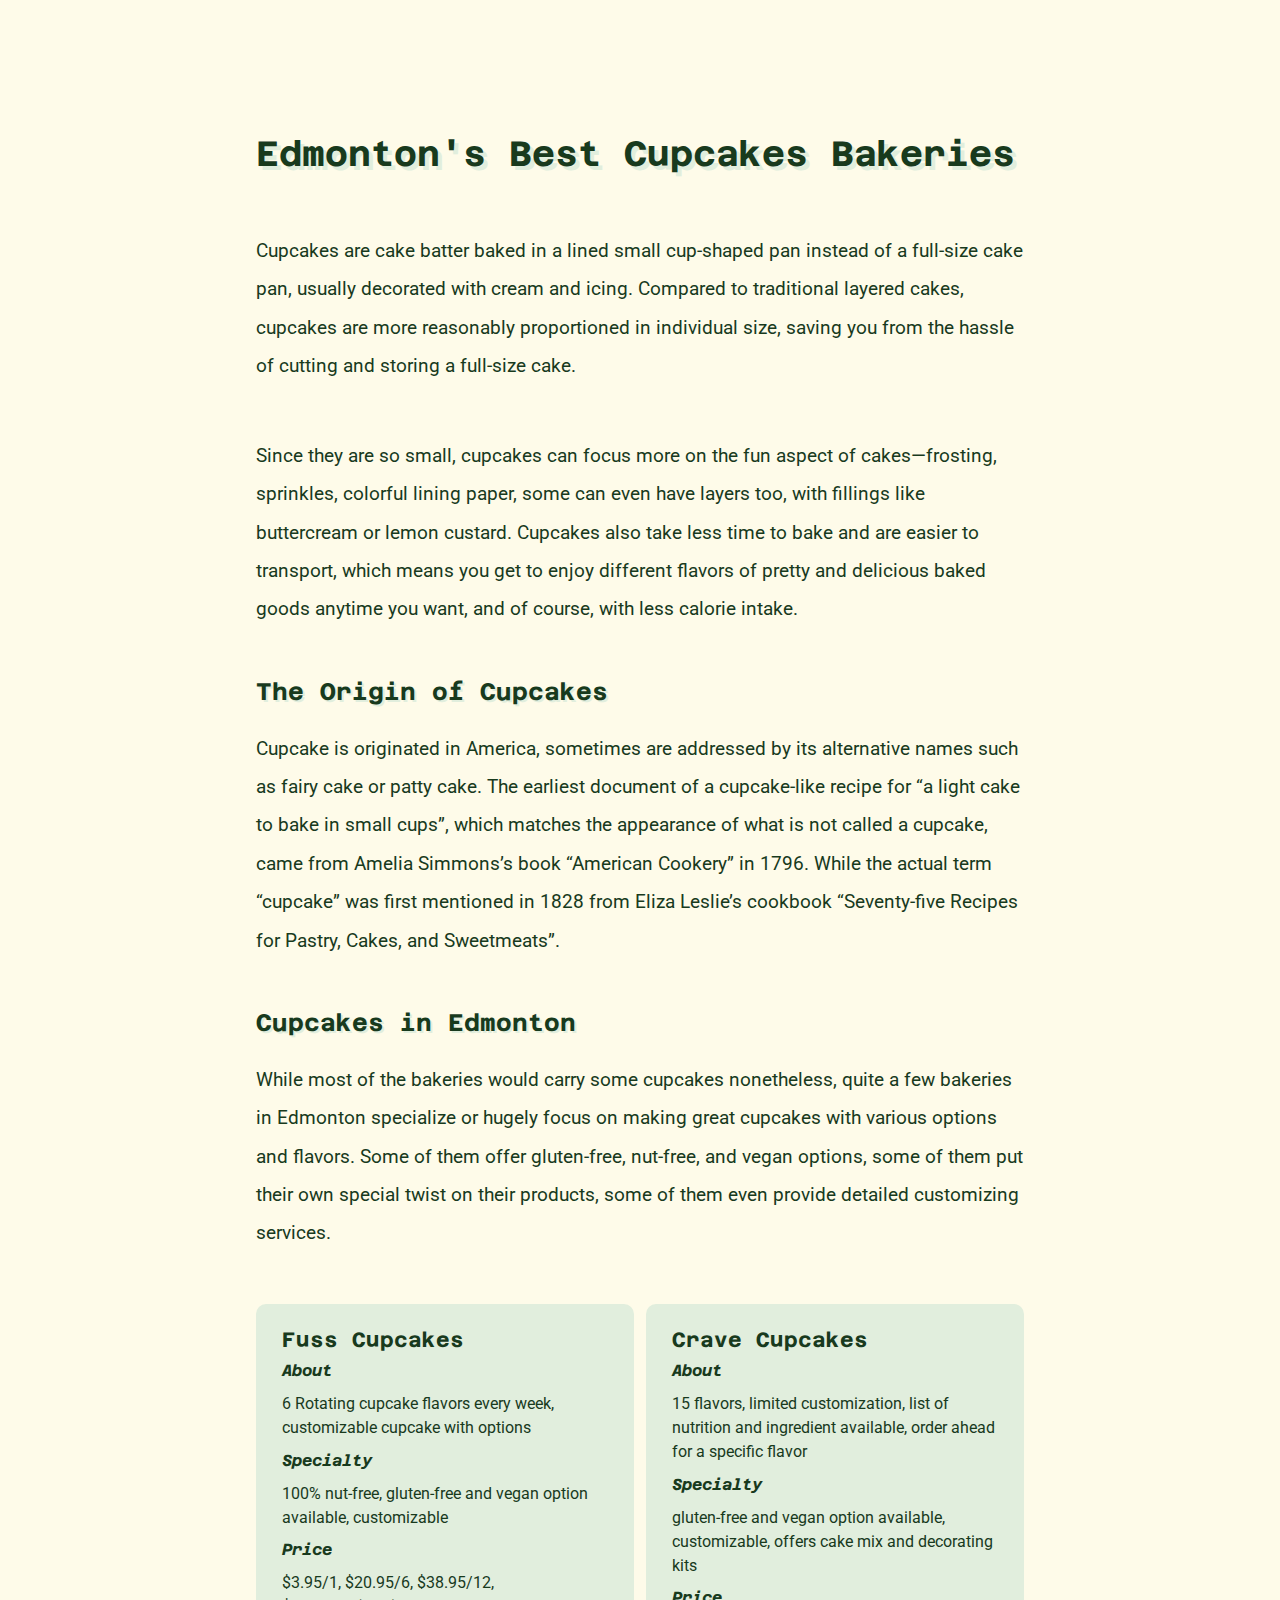
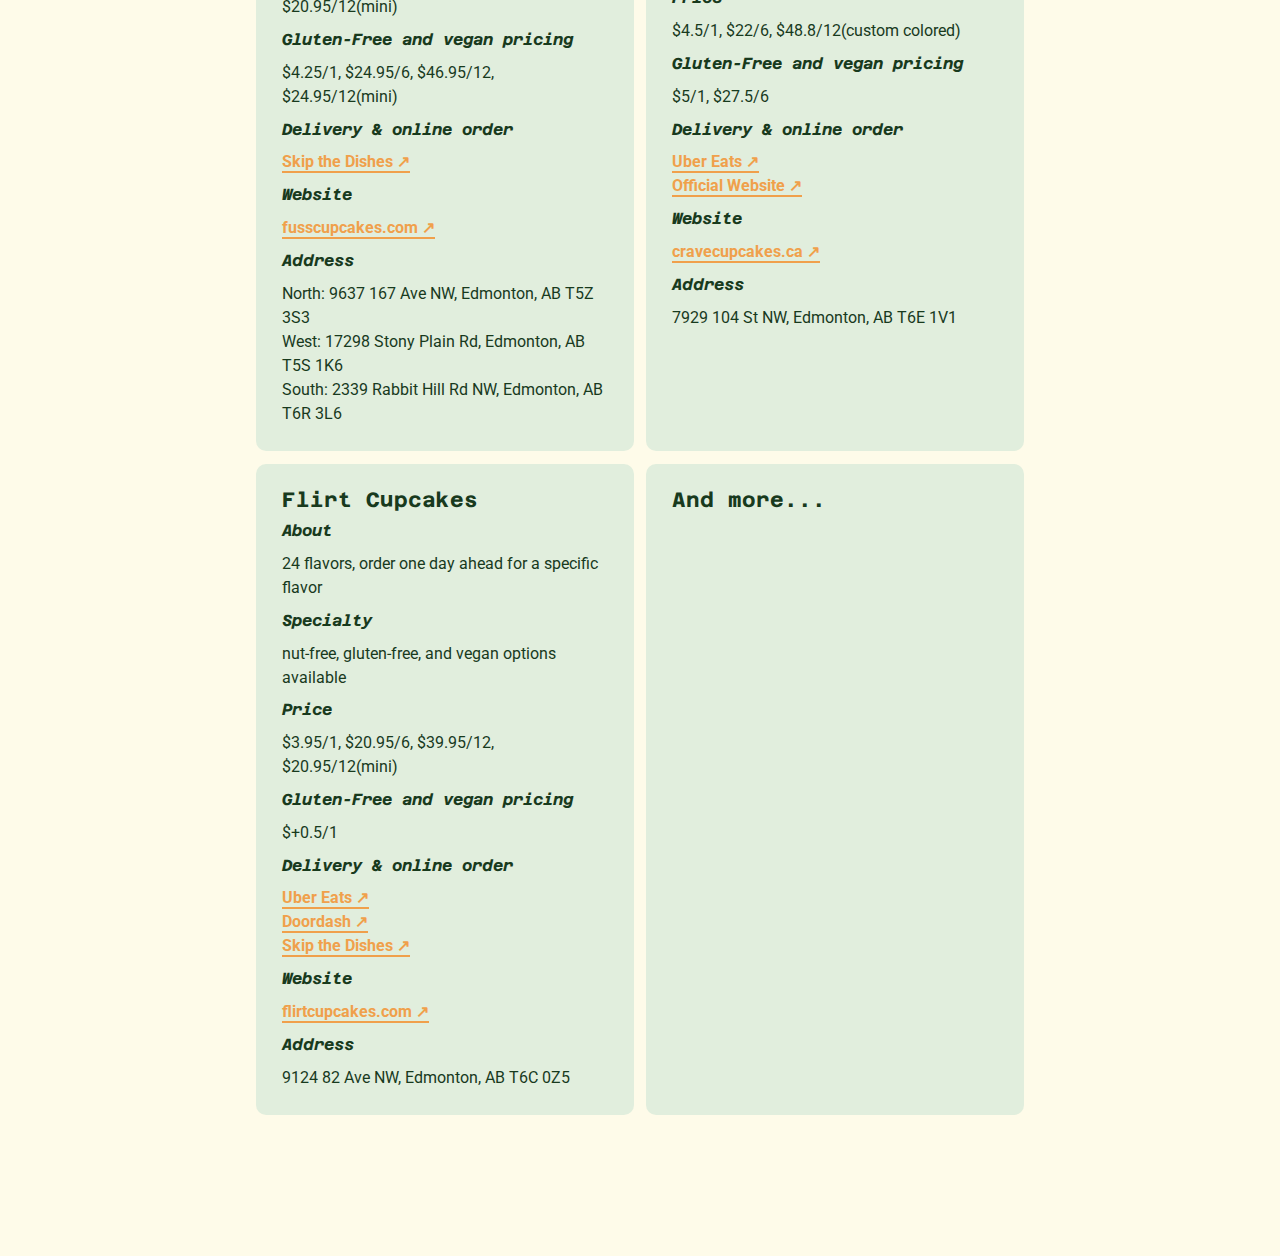
==== index.html @ 477df493 "Add files via upload" ====
<!DOCTYPE html>
<html>
<head>
	<meta charset="utf-8">
	<meta name="description" content="Browse the best cupcake bakeries in Edmonton and get information on their menu, pricing, and delivery method."/>
	<meta name=“keywords” content="cupcake, bakery, Edmonton, local, baked, menu, pricing, delivery, specialty, dessert, frosting, sprinkle, topping, gluton-free, vegan, nut, hand-made, flavor, dozen, customize" />
	<meta name="viewport" content="width=device-width, initial-scale=1">
	<link rel="preconnect" href="https://fonts.googleapis.com">
	<link rel="preconnect" href="https://fonts.gstatic.com" crossorigin>
	<link href="https://fonts.googleapis.com/css2?family=Azeret+Mono:wght@300&family=Roboto:wght@300&display=swap" rel="stylesheet">
	<link href="https://fonts.googleapis.com/css2?family=Cormorant+Garamond&display=swap" rel="stylesheet">
	<link href="css/reset.css" rel="stylesheet">
	<link href="css/style.css" rel="stylesheet">
	<title>Best cupcake bakeries of Edmonton | delicious local cupcake</title>
</head>
<body>
	<header>
		<h1>Edmonton's Best Cupcakes Bakeries</h1>
	</header>
	<section class="intro">
		<p>
			Cupcakes are cake batter baked in a lined small cup-shaped pan instead of a full-size cake pan, usually decorated with cream and icing. Compared to traditional layered cakes, cupcakes are more reasonably proportioned in individual size, saving you from the hassle of cutting and storing a full-size cake. 
		</p>
		<p>
			Since they are so small, cupcakes can focus more on the fun aspect of cakes—frosting, sprinkles, colorful lining paper, some can even have layers too, with fillings like buttercream or lemon custard. Cupcakes also take less time to bake and are easier to transport, which means you get to enjoy different flavors of pretty and delicious baked goods anytime you want, and of course, with less calorie intake.  
		</p>
	</section>
	<section class="history">
		<h2>The Origin of Cupcakes</h2>
		<p>
			Cupcake is originated in America, sometimes are addressed by its alternative names such as fairy cake or patty cake. The earliest document of a cupcake-like recipe for “a light cake to bake in small cups”, which matches the appearance of what is not called a cupcake, came from Amelia Simmons’s book “American Cookery” in 1796. While the actual term “cupcake” was first mentioned in 1828 from Eliza Leslie’s cookbook “Seventy-five Recipes for Pastry, Cakes, and Sweetmeats”.  
		</p>
	</section>
	<section class="bakery_intro">
		<h2>Cupcakes in Edmonton</h2>
		<p>
			While most of the bakeries would carry some cupcakes nonetheless, quite a few bakeries in Edmonton specialize or hugely focus on making great cupcakes with various options and flavors. Some of them offer gluten-free, nut-free, and vegan options, some of them put their own special twist on their products, some of them even provide detailed customizing services.
		</p>
	</section>
	<section class="bakery">
		<div class="bakery_info1">
			<h3>Fuss Cupcakes</h3>
			<dl>
				<dt>About</dt>
				<dd>6 Rotating cupcake flavors every week, customizable cupcake with options</dd>
	
				<dt>Specialty</dt>
				<dd>100% nut-free, gluten-free and vegan option available, customizable</dd>
	
				<dt>Price</dt>
				<dd>$3.95/1, $20.95/6, $38.95/12, $20.95/12(mini)</dd>
	
				<dt>Gluten-Free and vegan pricing</dt>
				<dd>$4.25/1, $24.95/6, $46.95/12, $24.95/12(mini)</dd>
	
				<dt>Delivery & online order</dt>
				<dd><a href="https://www.skipthedishes.com/fuss-cupcakes-stony-plain-road?utm_source=google&utm_medium=organic&utm_campaign=gpa" target="_blank">Skip the Dishes</a></dd>
	
				<dt>Website</dt>
				<dd><a href="https://www.fusscupcakes.com/home" target="_blank">fusscupcakes.com</a></dd>
	
				<dt>Address</dt>
				<dd>North: 9637 167 Ave NW, Edmonton, AB T5Z 3S3</dd>
				<dd>West: 17298 Stony Plain Rd, Edmonton, AB T5S 1K6</dd>
				<dd>South: 2339 Rabbit Hill Rd NW, Edmonton, AB T6R 3L6</dd>
			</dl>
		</div>
		<div class="bakery_info2">
			<h3>Crave Cupcakes</h3>
			<dl>
				<dt>About</dt>
				<dd>15 flavors, limited customization, list of nutrition and ingredient available, order ahead for a specific flavor</dd>
	
				<dt>Specialty</dt>
				<dd>gluten-free and vegan option available, customizable, offers cake mix and decorating kits</dd>
	
				<dt>Price</dt>
				<dd>$4.5/1, $22/6, $48.8/12(custom colored)</dd>
	
				<dt>Gluten-Free and vegan pricing</dt>
				<dd>$5/1, $27.5/6</dd>
	
				<dt>Delivery & online order</dt>
				<dd><a href="https://www.ubereats.com/ca/store/crave-cupcakes/xHBnpmvTRUqV6P61xGR9ag?utm_source=google&utm_medium=organic&utm_campaign=place-action-link" target="_blank">Uber Eats</a></dd>
				<dd><a href="https://www.cravecupcakes.ca/collections/mini-cupcakes" target="_blank">Official Website</a></dd>
	
				<dt>Website</dt>
				<dd><a href="https://www.cravecupcakes.ca/" target="_blank">cravecupcakes.ca</a></dd>
	
				<dt>Address</dt>
				<dd>7929 104 St NW, Edmonton, AB T6E 1V1</dd>
			</dl>
		</div>
		<div class="bakery_info3">
			<h3>Flirt Cupcakes</h3>
			<dl>
				<dt>About</dt>
				<dd>24 flavors, order one day ahead for a specific flavor</dd>
	
				<dt>Specialty</dt>
				<dd>nut-free, gluten-free, and vegan options available</dd>
	
				<dt>Price</dt>
				<dd>$3.95/1, $20.95/6, $39.95/12, $20.95/12(mini)</dd>
	
				<dt>Gluten-Free and vegan pricing</dt>
				<dd>$+0.5/1</dd>
	
				<dt>Delivery & online order</dt>
				<dd><a href=" https://www.ubereats.com/ca/store/flirt-cupcakes/ssIt9xyVTMSDzjSVkqcuEg?utm_source=google&utm_medium=organic&utm_campaign=place-action-link" target="_blank">Uber Eats</a></dd>
				<dd><a href="https://www.doordash.com/store/flirt-cupcakes-edmonton-304066/?utm_campaign=gpa" target="_blank">Doordash</a></dd>
				<dd><a href="https://www.skipthedishes.com/flirt-cupcakes-edmonton?utm_source=google&utm_medium=organic&utm_campaign=gpa" target="_blank">Skip the Dishes</a></dd>
	
				<dt>Website</dt>
				<dd><a href="https://www.flirtcupcakes.com/" target="_blank">flirtcupcakes.com</a></dd>
	
				<dt>Address</dt>
				<dd>9124 82 Ave NW, Edmonton, AB T6C 0Z5</dd>
			</dl>
		</div>
		<div class="bakery_info4">
			<h3>And more...</h3>
		</div>
	</section>
	
</body>
</html>
---- css/style.css ----
:root {
	--green: #e1eedd;
	--cream: #fefbe9;
	--orange: #f0a04b;
	--yellow: #f6c453;
	--black: #183a1d;
	--title-font: 'Azeret Mono', monospace;
	--content-font: 'Roboto', sans-serif;
	--extra-font: 'Cormorant Garamond', serif;
}

/*
======================================
*/

body {
	background-color: var(--cream);
	font-size: 16px;
	color: var(--black);
	width: 60vw;
	margin: 0 auto;
    padding: 10vw 0;
}	
.intro p, .history p, .bakery_intro p {
	font-size: 1.2em;
	font-family: var(--content-font);
	line-height: 2;
    margin-bottom: 4vw;
}
.bakery div dt {
    font-size: 1em;
	font-family: var(--title-font);
    font-style: italic;
	font-weight: bold;
    margin: 1vw 0;
}
.bakery div dd{
    font-size: 1em;
	font-family: var(--content-font);
	line-height: 1.5;
}
a {
    font-weight: bold;
    color: var(--orange);
    text-decoration: none;
    border-bottom: solid 2px var(--orange);
}
a::after{
    content: " ↗";
}
a:hover{
    color: var(--yellow);
    border-bottom: solid 2px var(--yellow);
}
h1 {
    font-family: var(--title-font);
	font-size: 2.2em;
	margin-bottom: 4vw;
    font-weight: bold;
	line-height:1.5;
    text-shadow: 4px 4px var(--green);
}
h2 {
	font-size: 1.5em;
	font-family: var(--title-font);
	font-weight: bold;
	margin-bottom: 2vw;
    text-shadow: 2px 2px var(--green);
}
h3{
	font-size: 1.3em;
	font-family: var(--title-font);
	font-weight: bold;
	margin-bottom: 1vw;
}

/*
======================================
*/

.bakery {
    width: 100%;
    display: flex;
	flex-wrap: wrap;
	flex-direction: row;
	justify-content: space-between;
}
.bakery div{
	flex:30%;
    border-radius: 10px;
    background-color: var(--green);
    padding: 2vw;
    margin-bottom: 1vw;
}
.bakery_info2, .bakery_info4{
    margin-left: 1vw;
}
@media screen and (max-width: 1000px) {
	.bakery {
	  flex-direction: column;
	}
    .bakery_info2, .bakery_info4{
        margin-left: 0;
    }
	body {
		width: 80vw;
	}
}
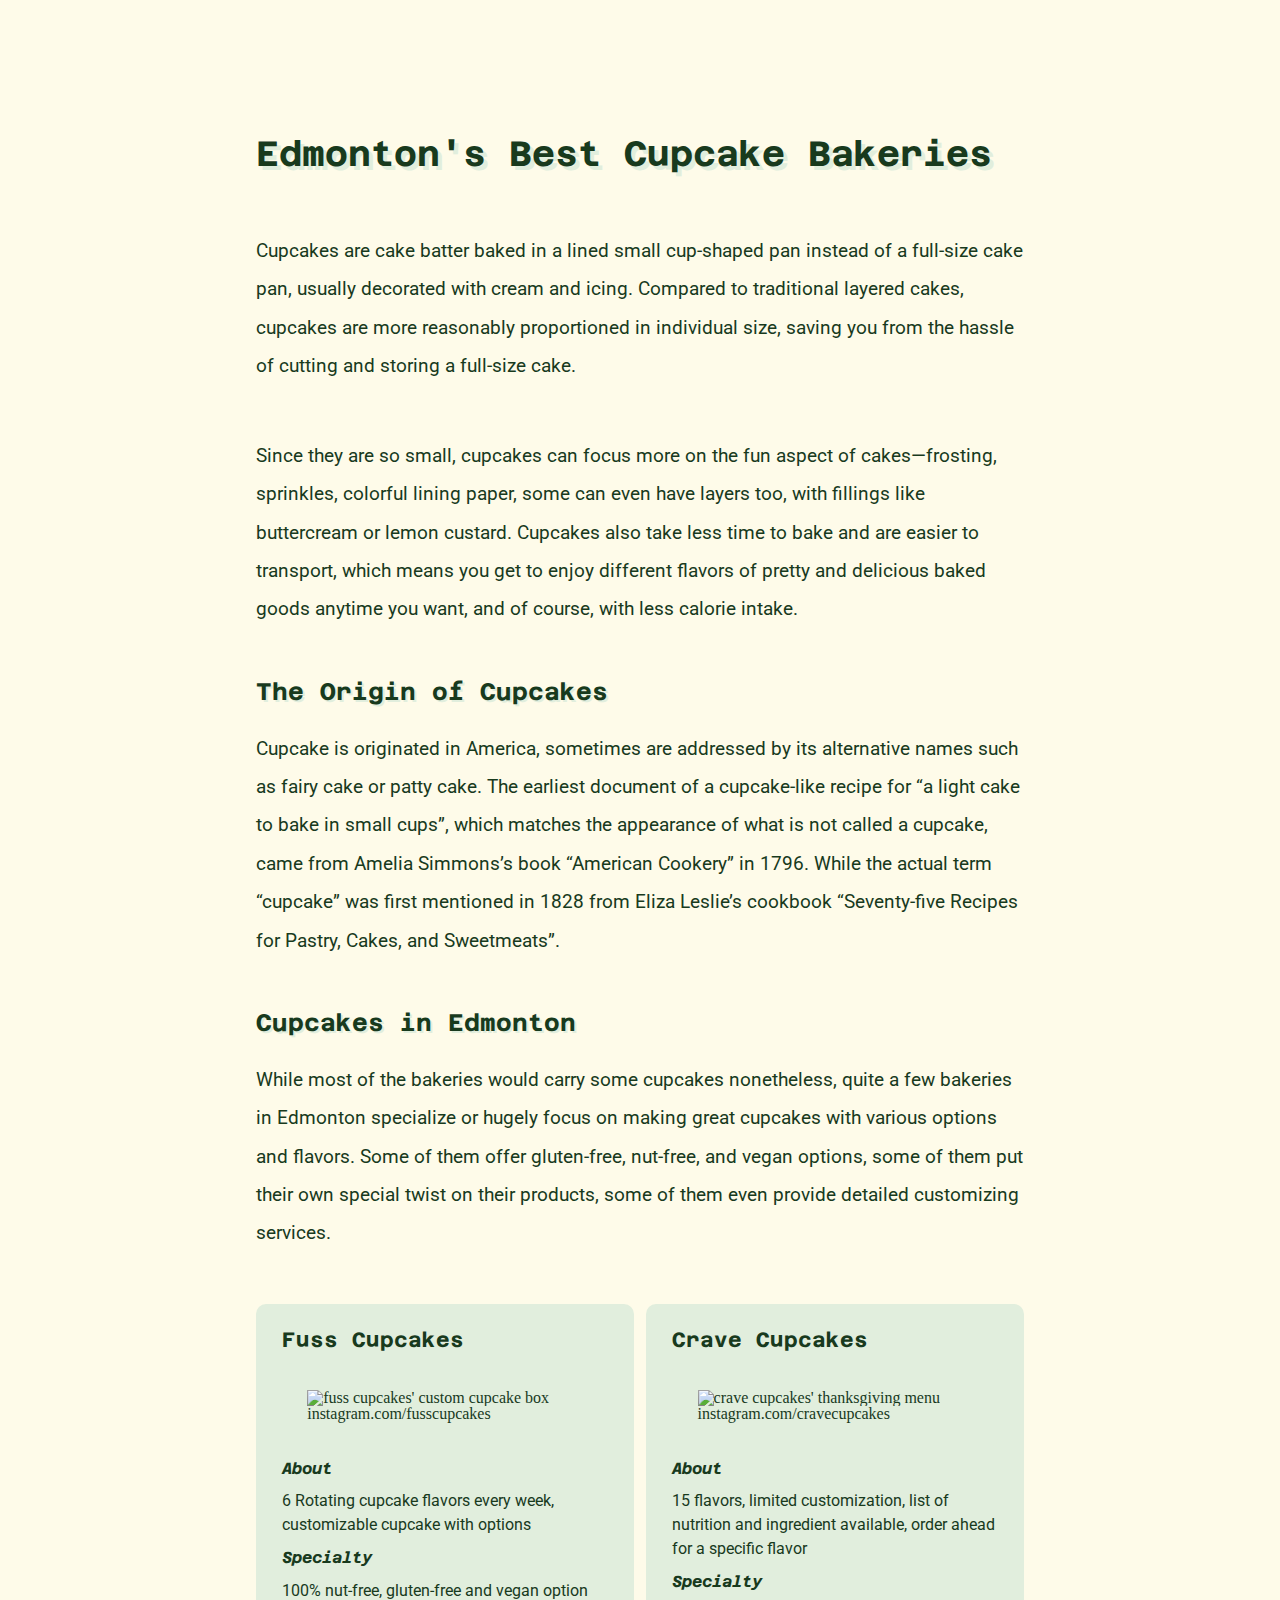
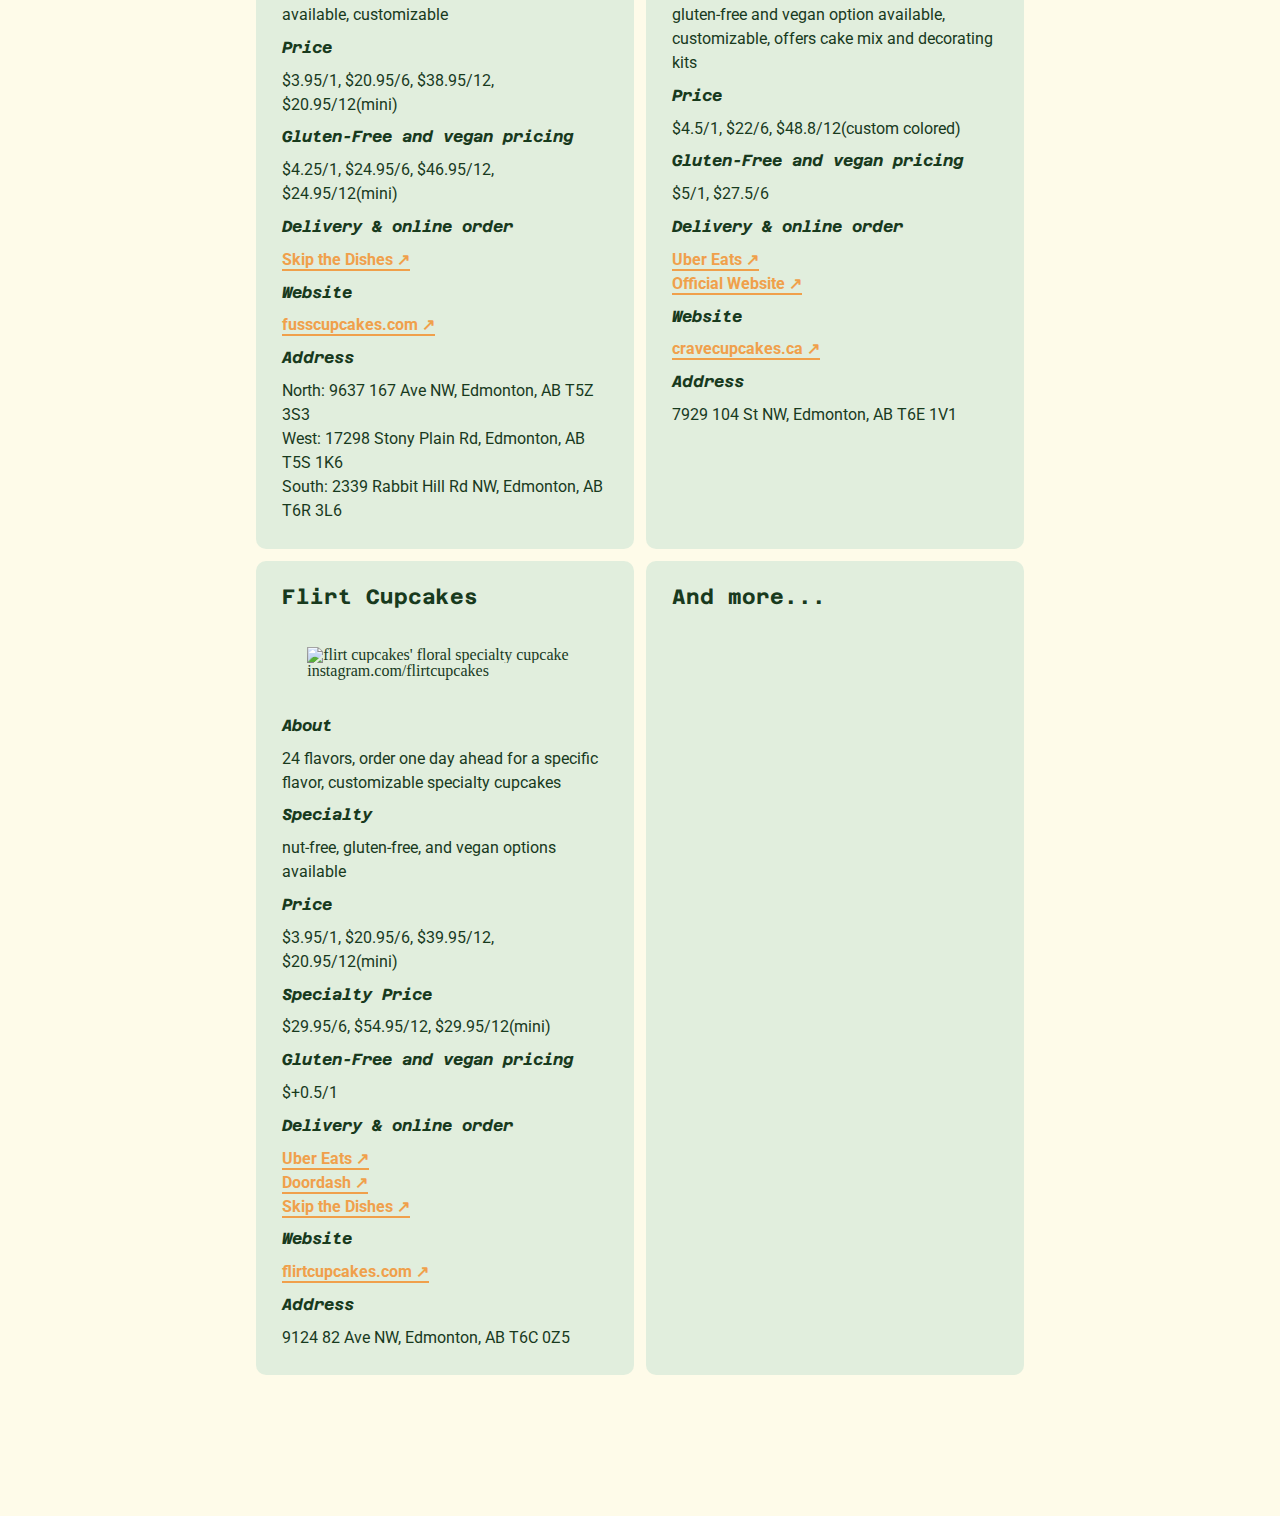
==== commit 6af7877a: "Add files via upload" ====
--- a/index.html
+++ b/index.html
@@ -3,7 +3,7 @@
 <head>
 	<meta charset="utf-8">
 	<meta name="description" content="Browse the best cupcake bakeries in Edmonton and get information on their menu, pricing, and delivery method."/>
-	<meta name=“keywords” content="cupcake, bakery, Edmonton, local, baked, menu, pricing, delivery, specialty, dessert, frosting, sprinkle, topping, gluton-free, vegan, nut, hand-made, flavor, dozen, customize" />
+	<meta name=“keywords” content="cupcake, bakery, Edmonton, local, baked, menu, pricing, delivery, specialty, dessert, frosting, sprinkle, topping, gluten-free, vegan, nut, hand-made, flavor, dozen, customize" />
 	<meta name="viewport" content="width=device-width, initial-scale=1">
 	<link rel="preconnect" href="https://fonts.googleapis.com">
 	<link rel="preconnect" href="https://fonts.gstatic.com" crossorigin>
@@ -15,7 +15,7 @@
 </head>
 <body>
 	<header>
-		<h1>Edmonton's Best Cupcakes Bakeries</h1>
+		<h1>Edmonton's Best Cupcake Bakeries</h1>
 	</header>
 	<section class="intro">
 		<p>
@@ -40,6 +40,10 @@
 	<section class="bakery">
 		<div class="bakery_info1">
 			<h3>Fuss Cupcakes</h3>
+			<div class = "bakery_image">
+				<img src="image/fuss_cupcakes.png" alt="fuss cupcakes' custom cupcake box" title="fuss cupcakes' custom cupcake box">
+				<p class="credit">instagram.com/fusscupcakes</p>
+			</div>
 			<dl>
 				<dt>About</dt>
 				<dd>6 Rotating cupcake flavors every week, customizable cupcake with options</dd>
@@ -67,6 +71,10 @@
 		</div>
 		<div class="bakery_info2">
 			<h3>Crave Cupcakes</h3>
+			<div class = "bakery_image">
+				<img src="image/crave_cupcakes.png" alt="crave cupcakes' thanksgiving menu" title="crave cupcakes' thanksgiving menu">
+				<p class="credit">instagram.com/cravecupcakes</p>
+			</div>
 			<dl>
 				<dt>About</dt>
 				<dd>15 flavors, limited customization, list of nutrition and ingredient available, order ahead for a specific flavor</dd>
@@ -93,9 +101,13 @@
 		</div>
 		<div class="bakery_info3">
 			<h3>Flirt Cupcakes</h3>
+			<div class = "bakery_image">
+				<img src="image/flirt_cupcakes.png" alt="flirt cupcakes' floral specialty cupcake" title="flirt cupcakes' floral specialty cupcake">
+				<p class="credit">instagram.com/flirtcupcakes</p>
+			</div>
 			<dl>
 				<dt>About</dt>
-				<dd>24 flavors, order one day ahead for a specific flavor</dd>
+				<dd>24 flavors, order one day ahead for a specific flavor, customizable specialty cupcakes</dd>
 	
 				<dt>Specialty</dt>
 				<dd>nut-free, gluten-free, and vegan options available</dd>
@@ -103,6 +115,9 @@
 				<dt>Price</dt>
 				<dd>$3.95/1, $20.95/6, $39.95/12, $20.95/12(mini)</dd>
 	
+				<dt>Specialty Price</dt>
+				<dd>$29.95/6, $54.95/12, $29.95/12(mini)</dd>
+
 				<dt>Gluten-Free and vegan pricing</dt>
 				<dd>$+0.5/1</dd>
 	
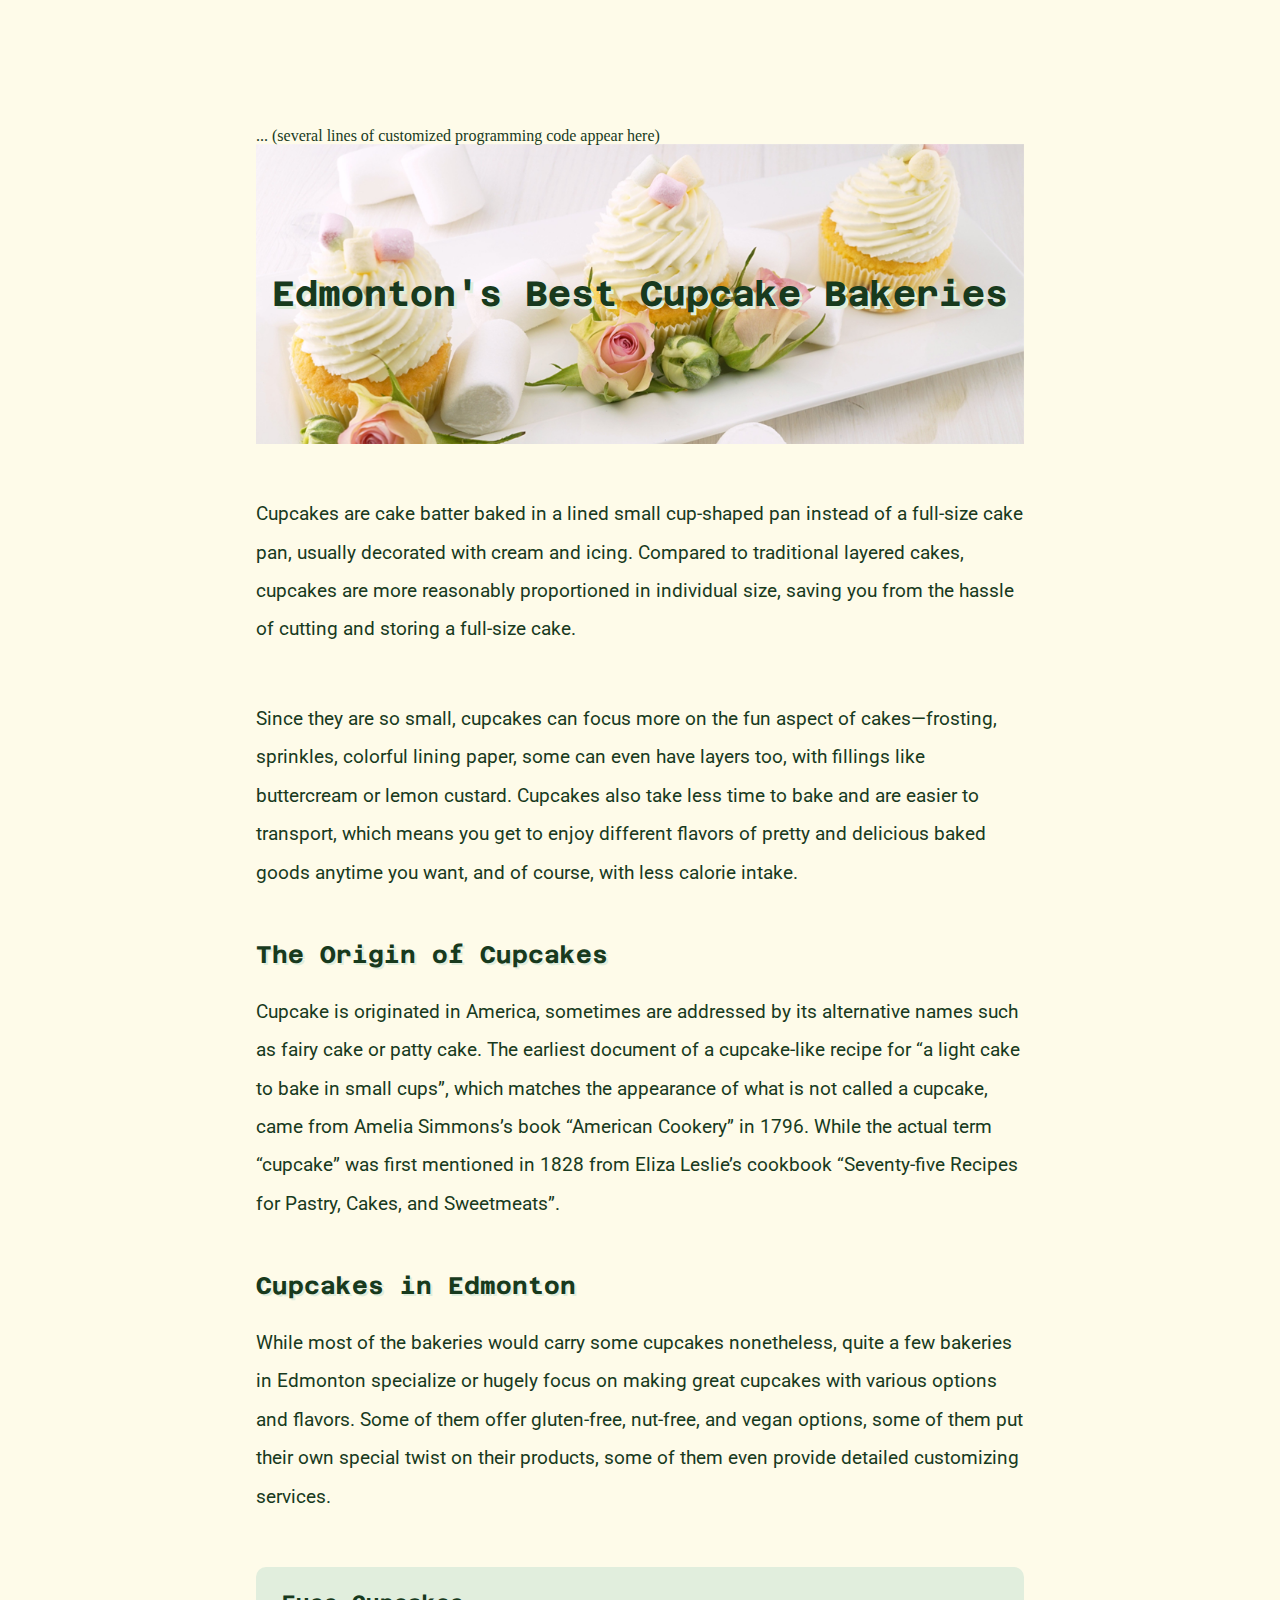
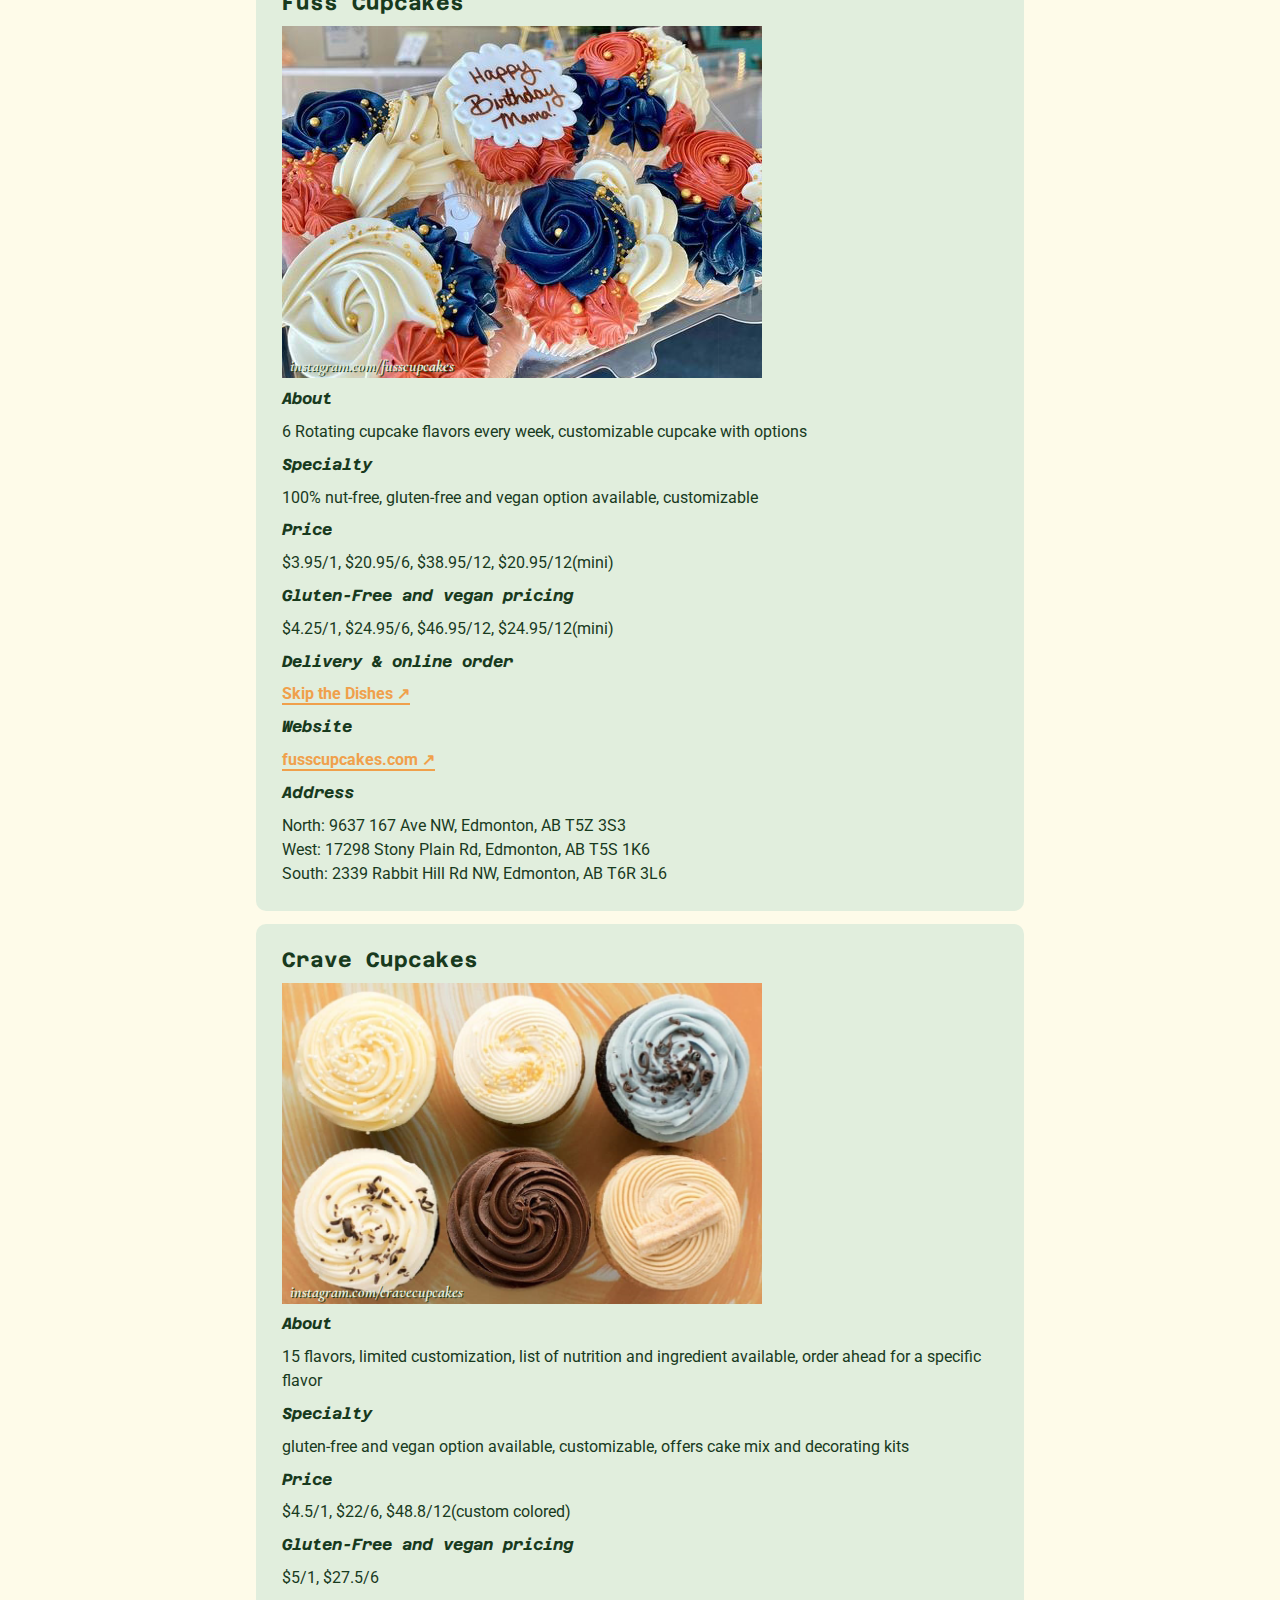
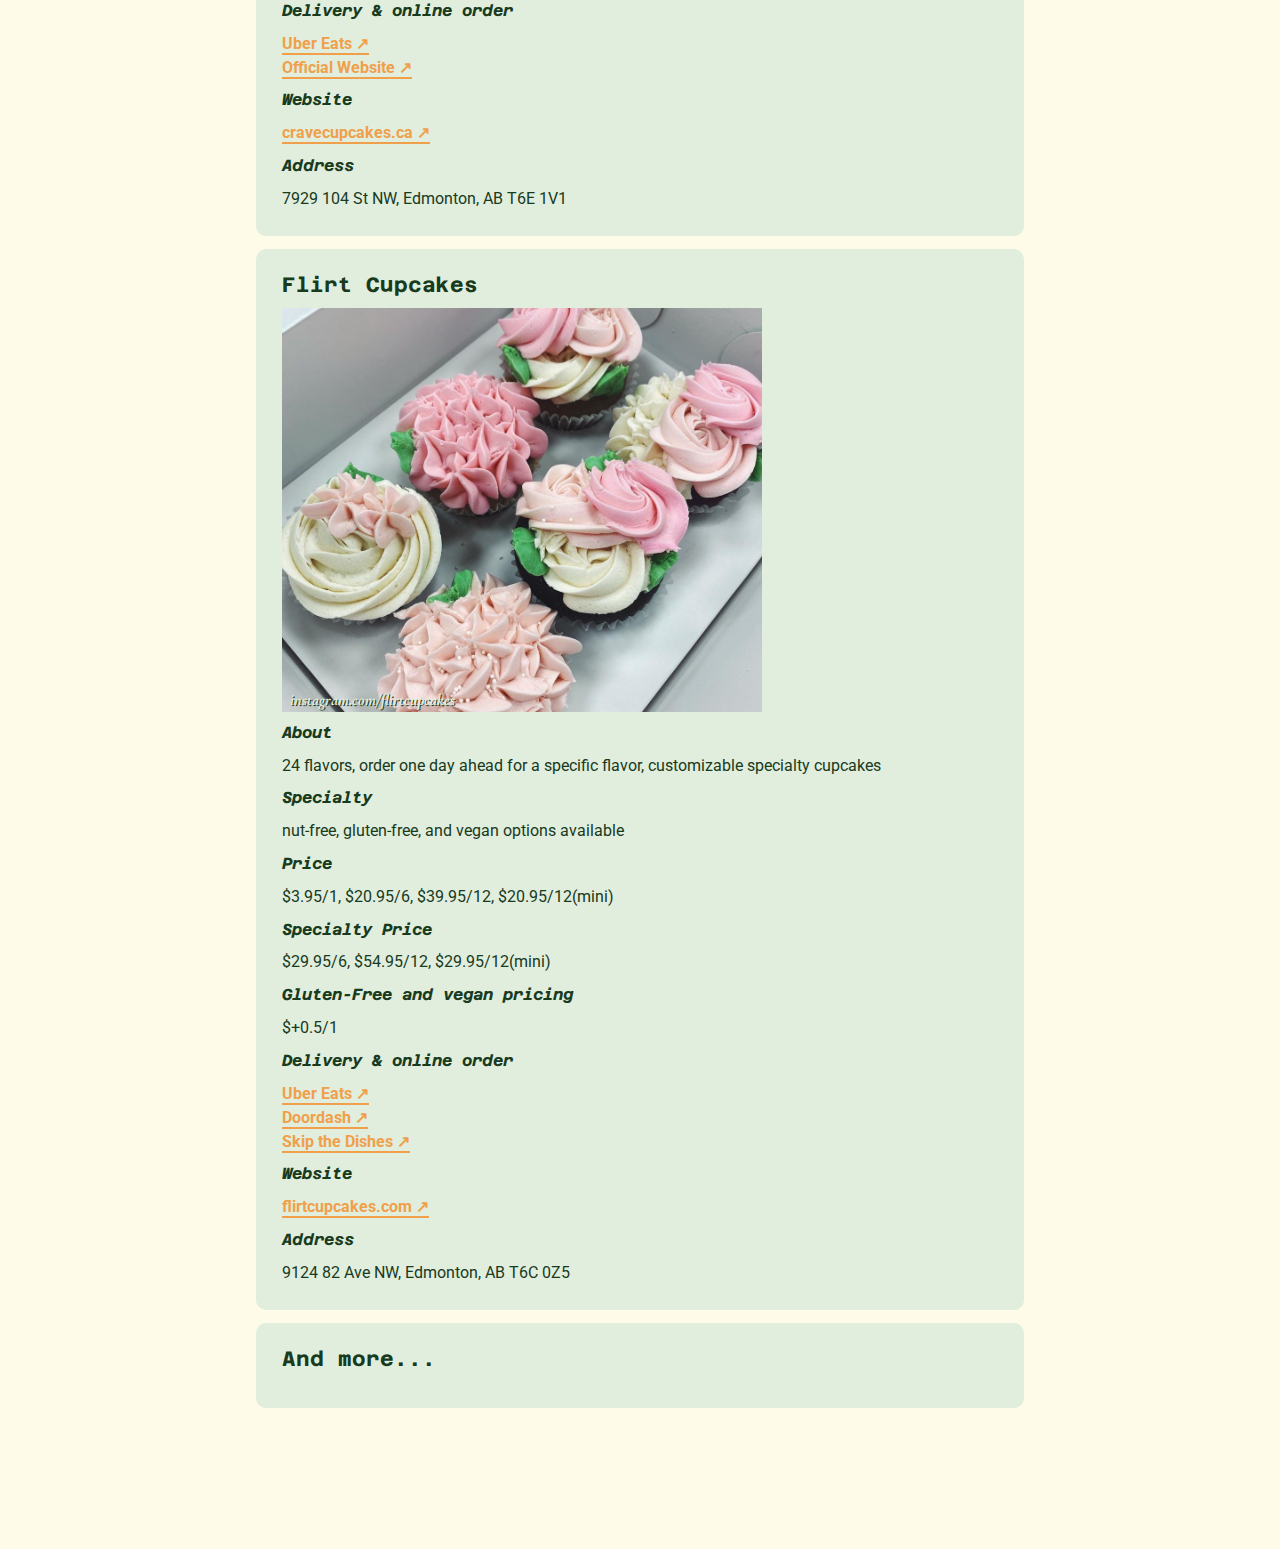
==== commit dd1106ef: "Update index.html" ====
--- a/index.html
+++ b/index.html
@@ -1,6 +1,10 @@
 <!DOCTYPE html>
 <html>
 <head>
+	<!-- Global Site Tag (gtag.js) - Google Analytics -->
+	... (several lines of customized programming code appear here)
+	</script>
+
 	<meta charset="utf-8">
 	<meta name="description" content="Browse the best cupcake bakeries in Edmonton and get information on their menu, pricing, and delivery method."/>
 	<meta name=“keywords” content="cupcake, bakery, Edmonton, local, baked, menu, pricing, delivery, specialty, dessert, frosting, sprinkle, topping, gluten-free, vegan, nut, hand-made, flavor, dozen, customize" />
@@ -139,4 +143,4 @@
 	</section>
 	
 </body>
-</html>+</html>
--- a/css/style.css
+++ b/css/style.css
@@ -55,10 +55,9 @@
 h1 {
     font-family: var(--title-font);
 	font-size: 2.2em;
-	margin-bottom: 4vw;
     font-weight: bold;
 	line-height:1.5;
-    text-shadow: 4px 4px var(--green);
+    text-shadow: 3px 3px var(--green);
 }
 h2 {
 	font-size: 1.5em;
@@ -78,31 +77,49 @@
 ======================================
 */
 
-.bakery {
-    width: 100%;
-    display: flex;
-	flex-wrap: wrap;
-	flex-direction: row;
-	justify-content: space-between;
-}
-.bakery div{
-	flex:30%;
+.bakery_info1, .bakery_info2, .bakery_info3, .bakery_info4{
     border-radius: 10px;
     background-color: var(--green);
     padding: 2vw;
     margin-bottom: 1vw;
 }
-.bakery_info2, .bakery_info4{
-    margin-left: 1vw;
-}
 @media screen and (max-width: 1000px) {
-	.bakery {
-	  flex-direction: column;
-	}
-    .bakery_info2, .bakery_info4{
-        margin-left: 0;
-    }
 	body {
 		width: 80vw;
 	}
 }
+/*
+======================================
+*/
+header {
+	background-image: url("../image/header.png");
+	background-repeat: no-repeat; /* Do not repeat the image */
+  	background-size: cover; 
+	height: 300px;
+	display:flex;
+    align-items: center;
+    justify-content: center;
+	margin-bottom: 4vw;
+}
+.bakery_image{
+	position: relative;
+	margin: 0;
+	padding-left: 0;
+}
+.credit {
+	line-height: 0.5;
+	font-size: 1em;
+	position: absolute;
+	bottom: 0.5em;
+	left: 0.5em;
+	font-style: italic;
+	font-weight: bold;
+	color: var(--green);
+	font-family: var(--extra-font);
+	text-shadow: 1px 1px var(--black);
+}
+img{
+	width:100%;
+	max-width: 480px;
+	height: inherit;
+}
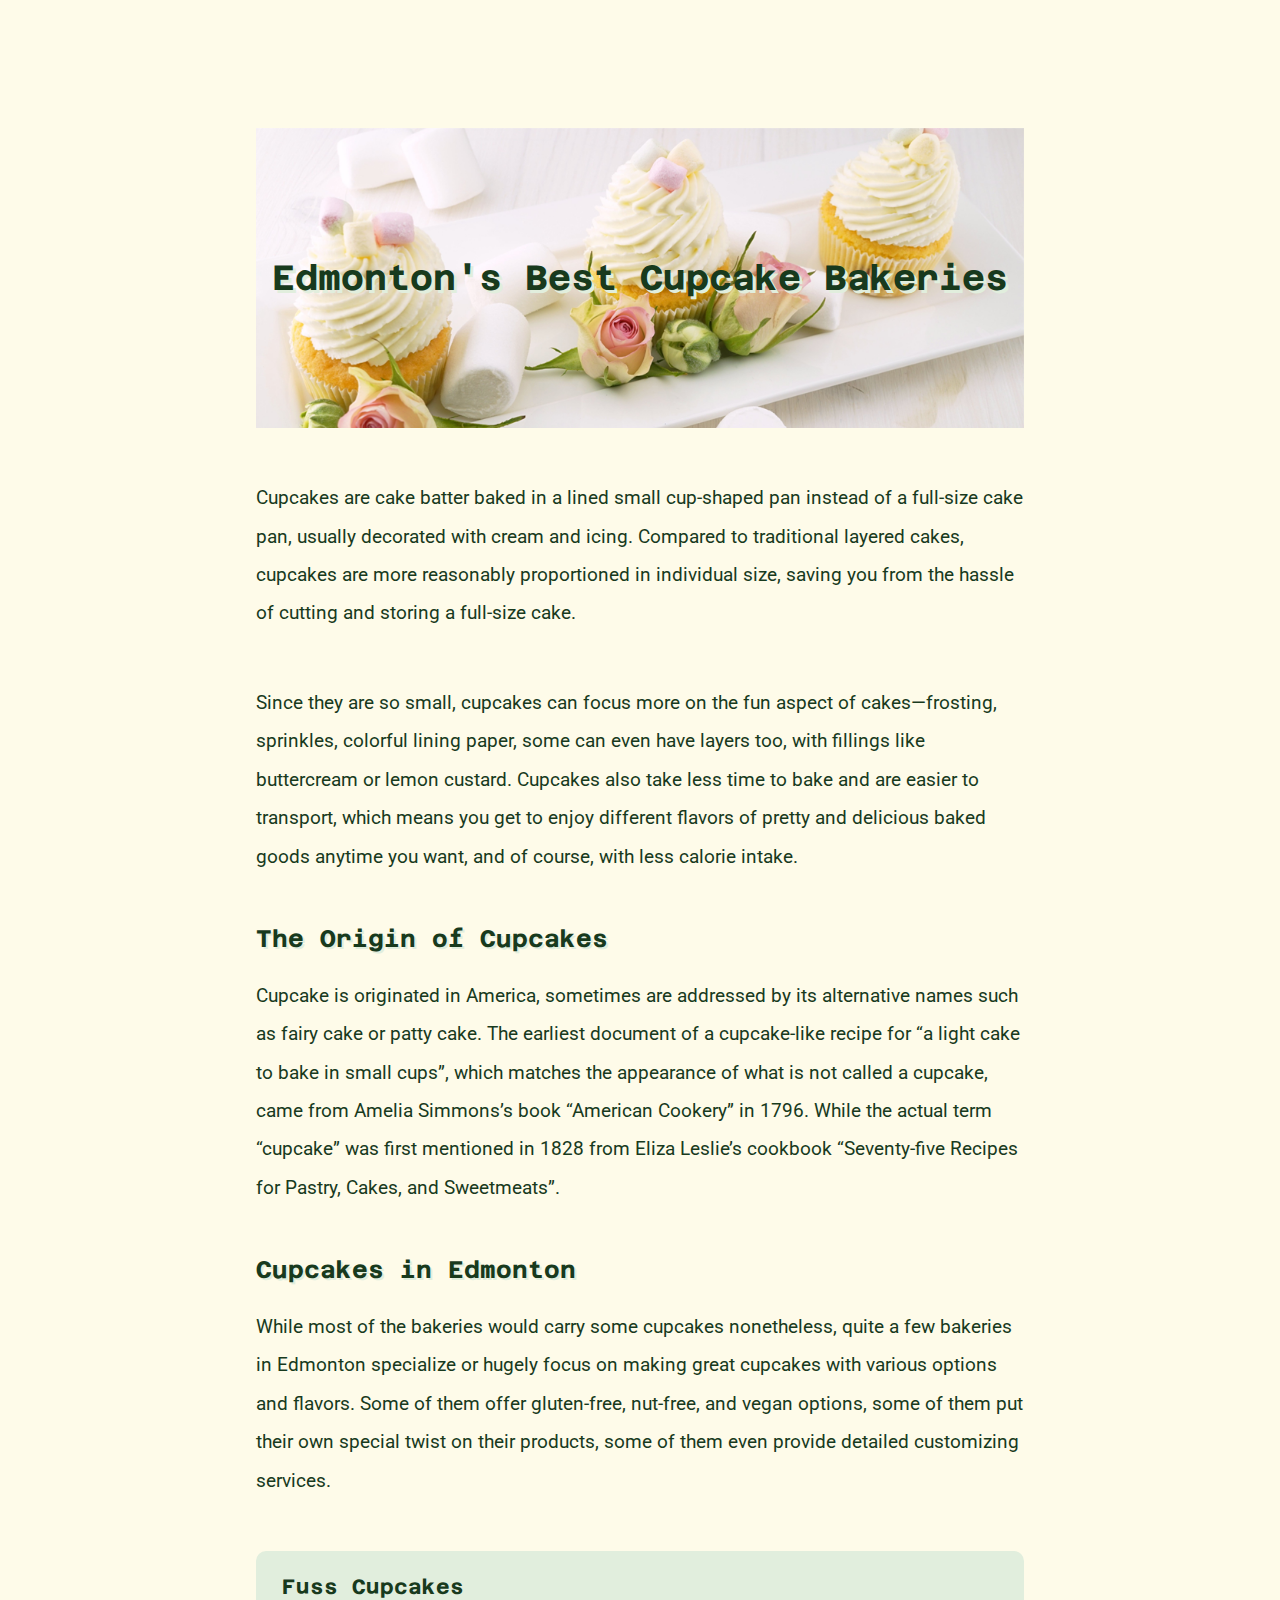
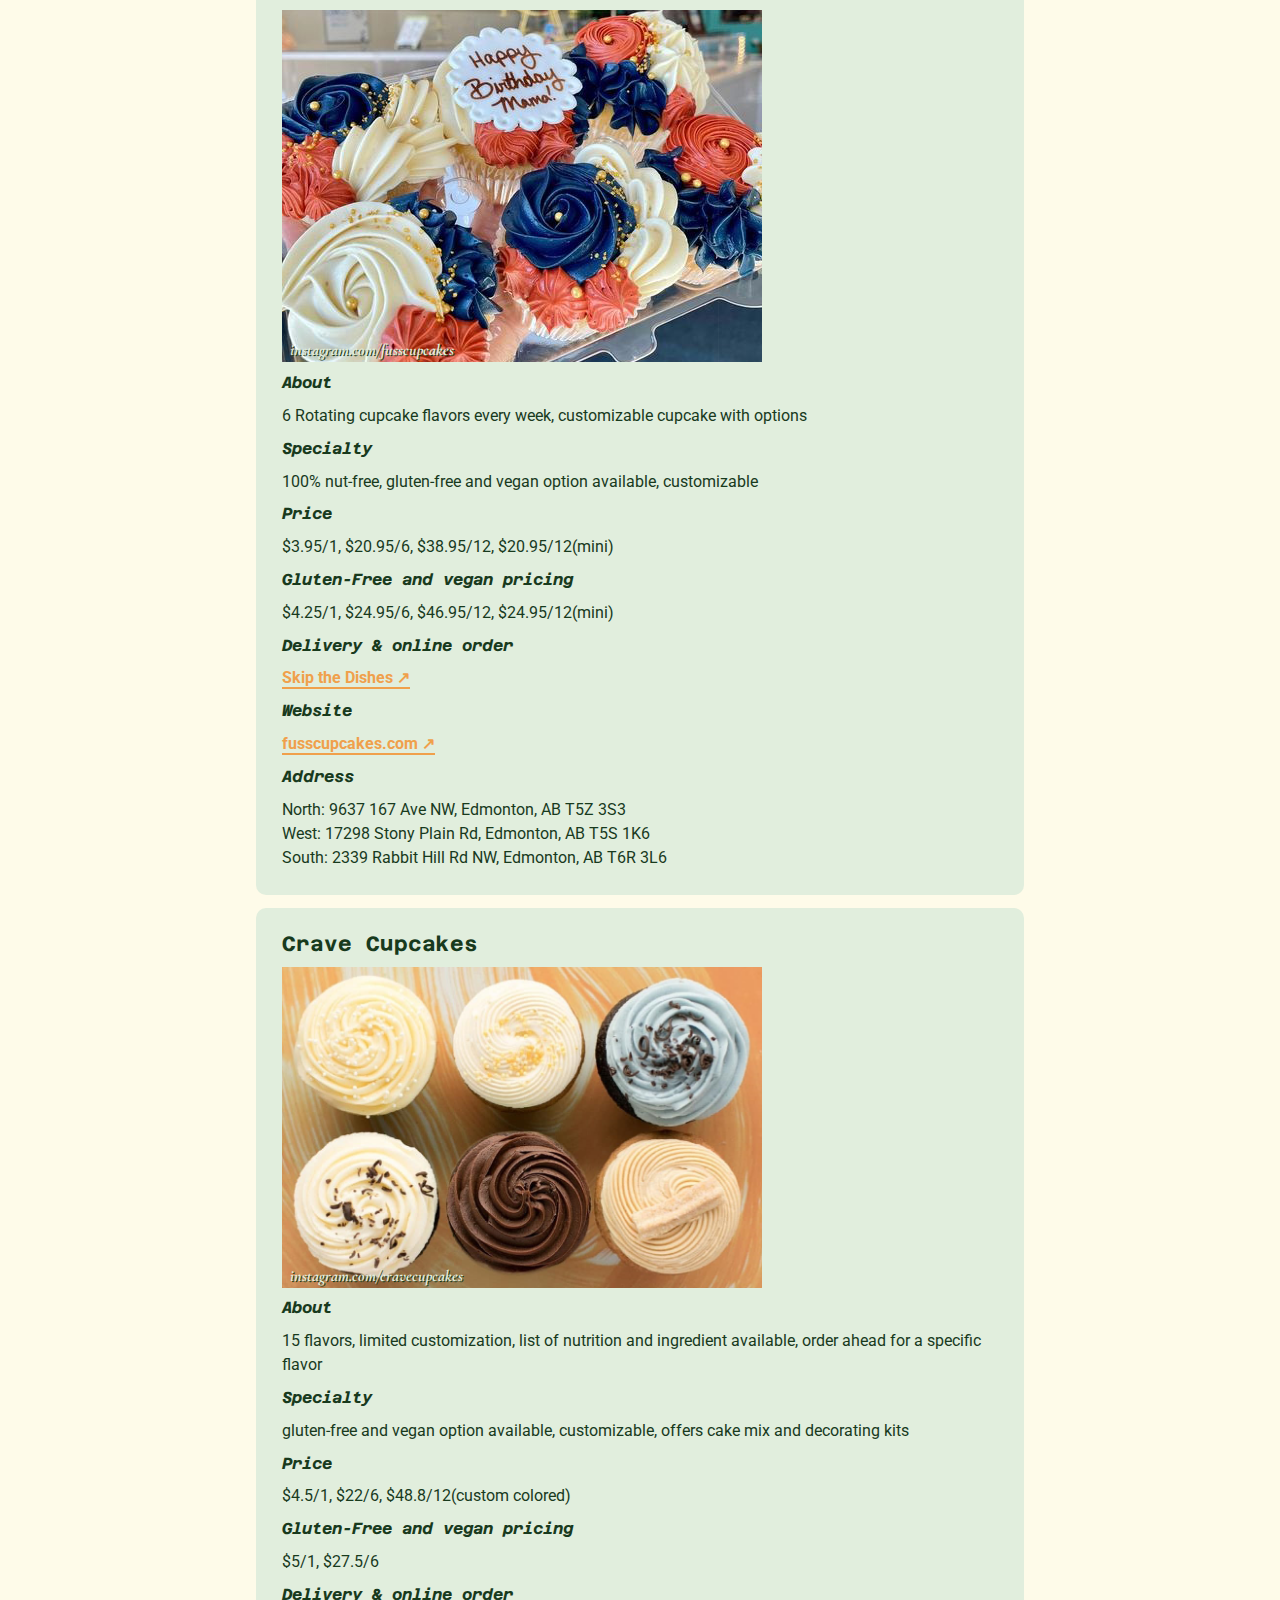
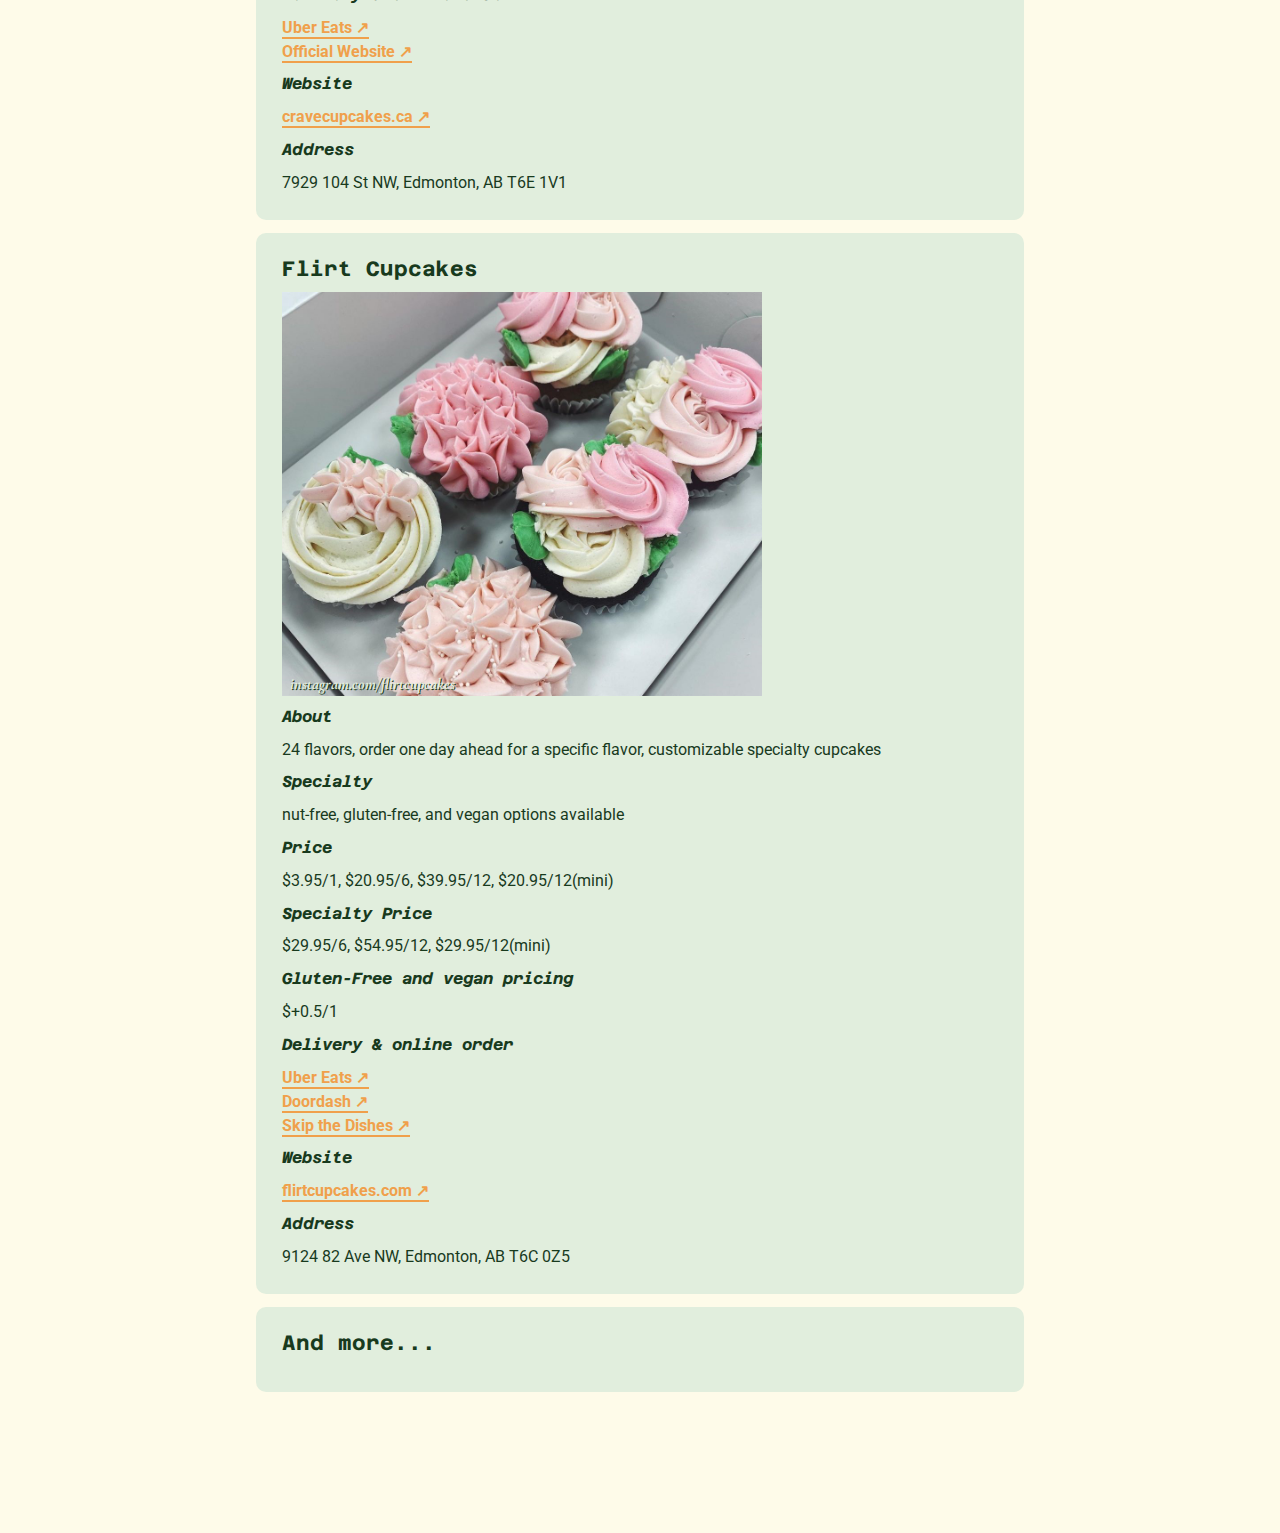
==== commit d87216a0: "Update index.html" ====
--- a/index.html
+++ b/index.html
@@ -1,10 +1,15 @@
 <!DOCTYPE html>
 <html>
 <head>
-	<!-- Global Site Tag (gtag.js) - Google Analytics -->
-	... (several lines of customized programming code appear here)
+	<!-- Global site tag (gtag.js) - Google Analytics -->
+	<script async src="https://www.googletagmanager.com/gtag/js?id=UA-179018184-3"></script>
+	<script>
+	  window.dataLayer = window.dataLayer || [];
+	  function gtag(){dataLayer.push(arguments);}
+	  gtag('js', new Date());
+
+	  gtag('config', 'UA-179018184-3');
 	</script>
-
 	<meta charset="utf-8">
 	<meta name="description" content="Browse the best cupcake bakeries in Edmonton and get information on their menu, pricing, and delivery method."/>
 	<meta name=“keywords” content="cupcake, bakery, Edmonton, local, baked, menu, pricing, delivery, specialty, dessert, frosting, sprinkle, topping, gluten-free, vegan, nut, hand-made, flavor, dozen, customize" />
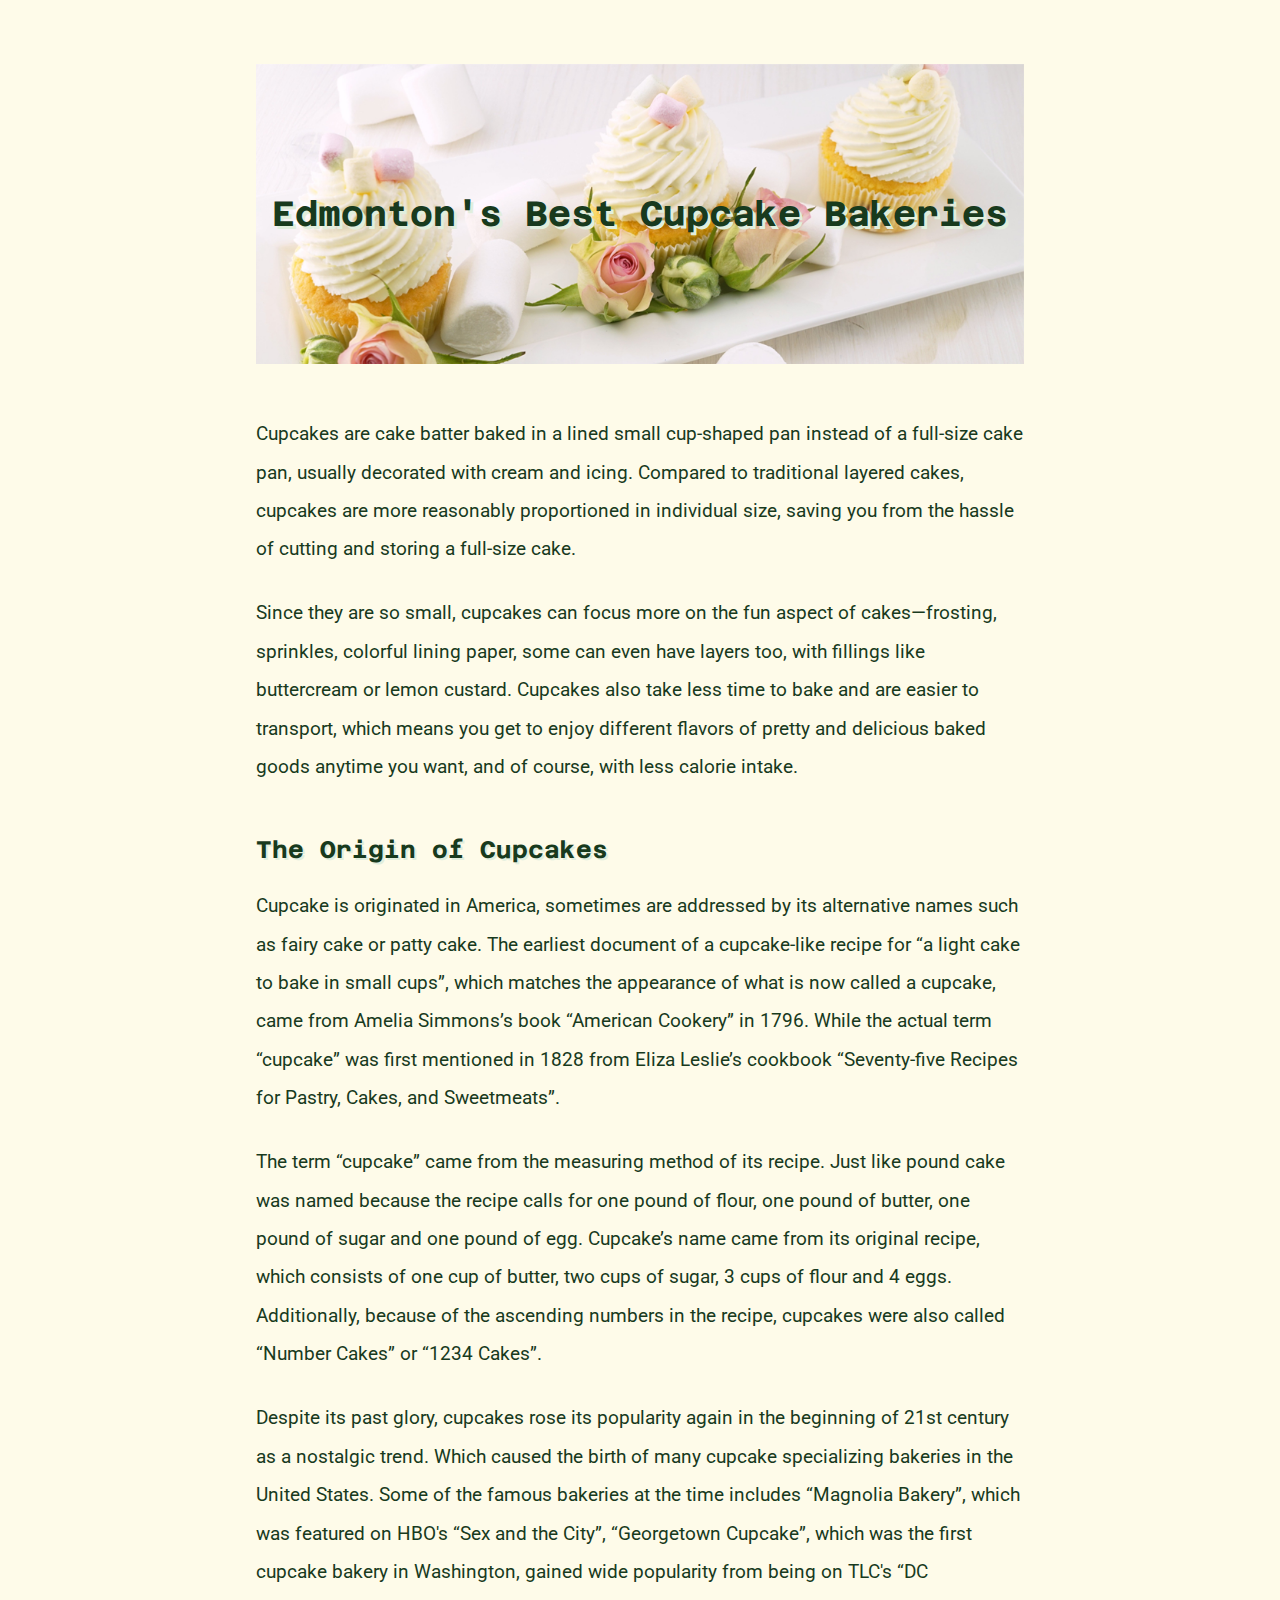
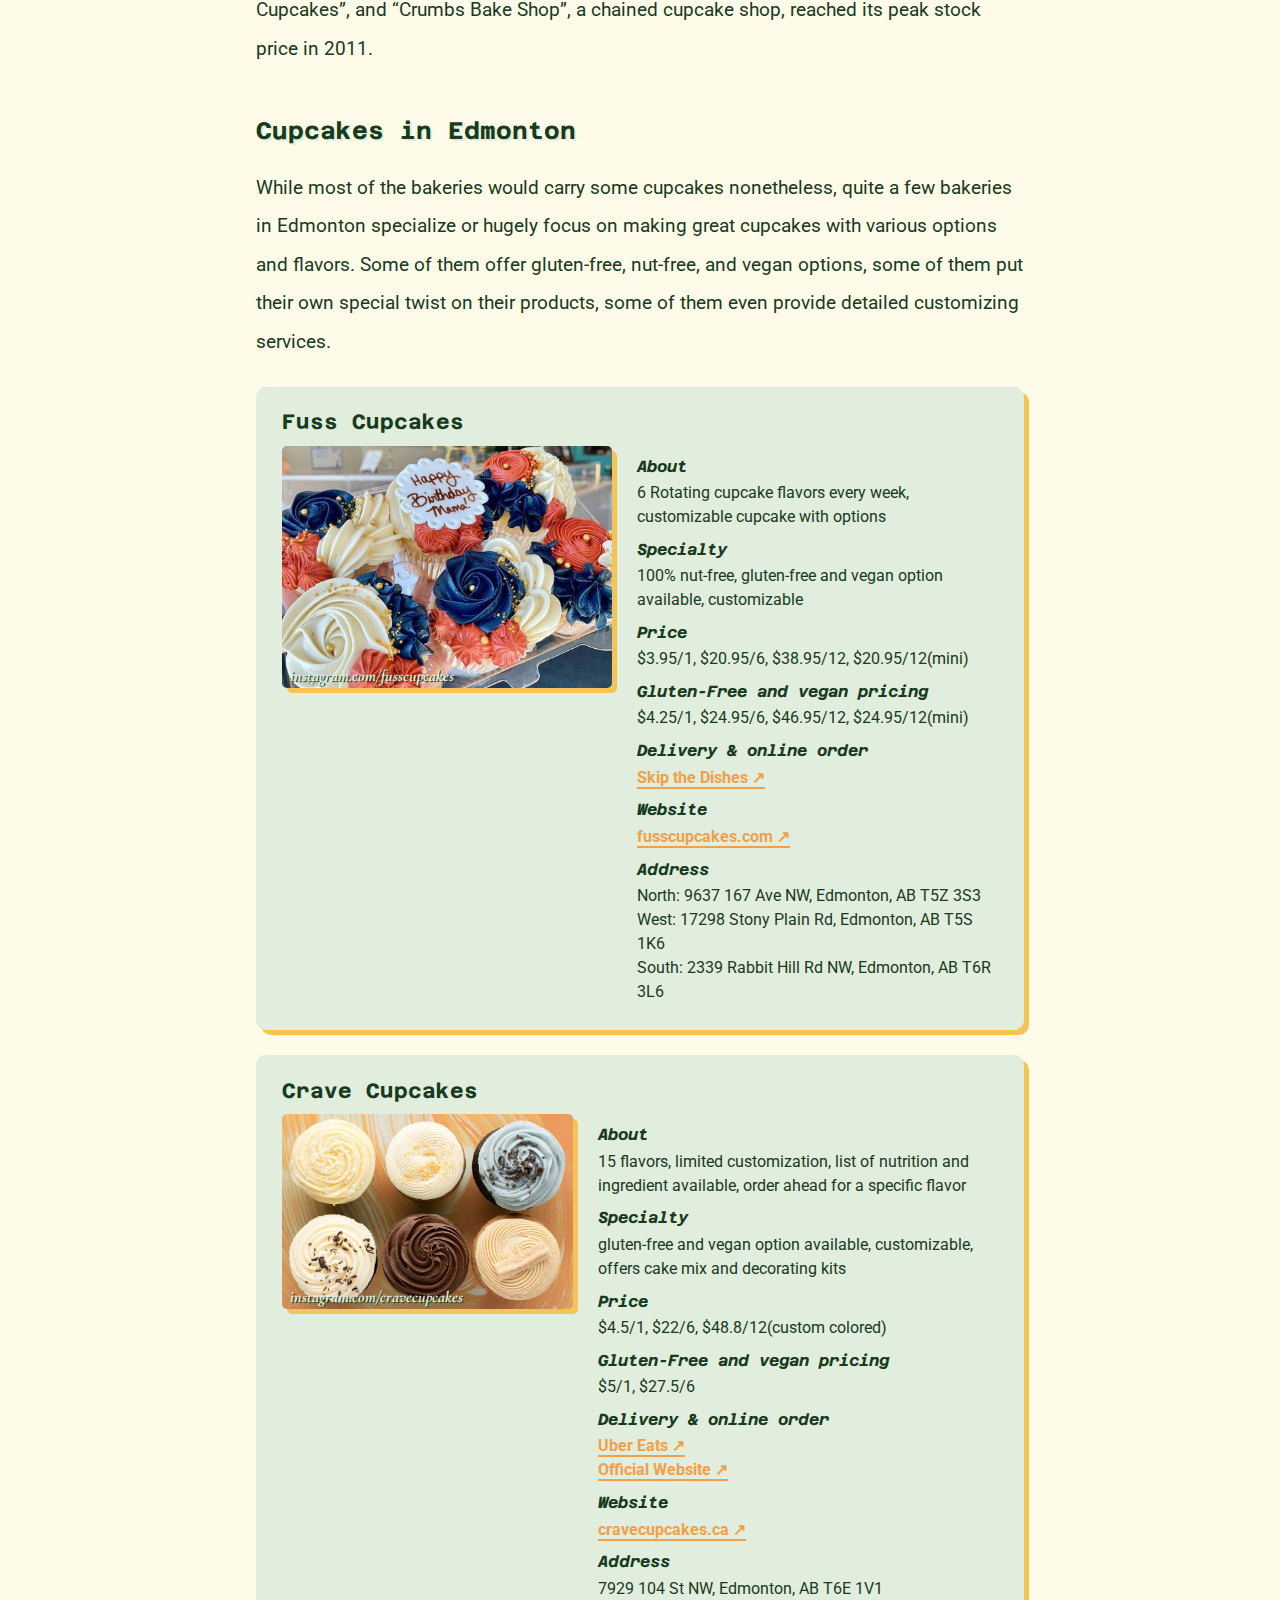
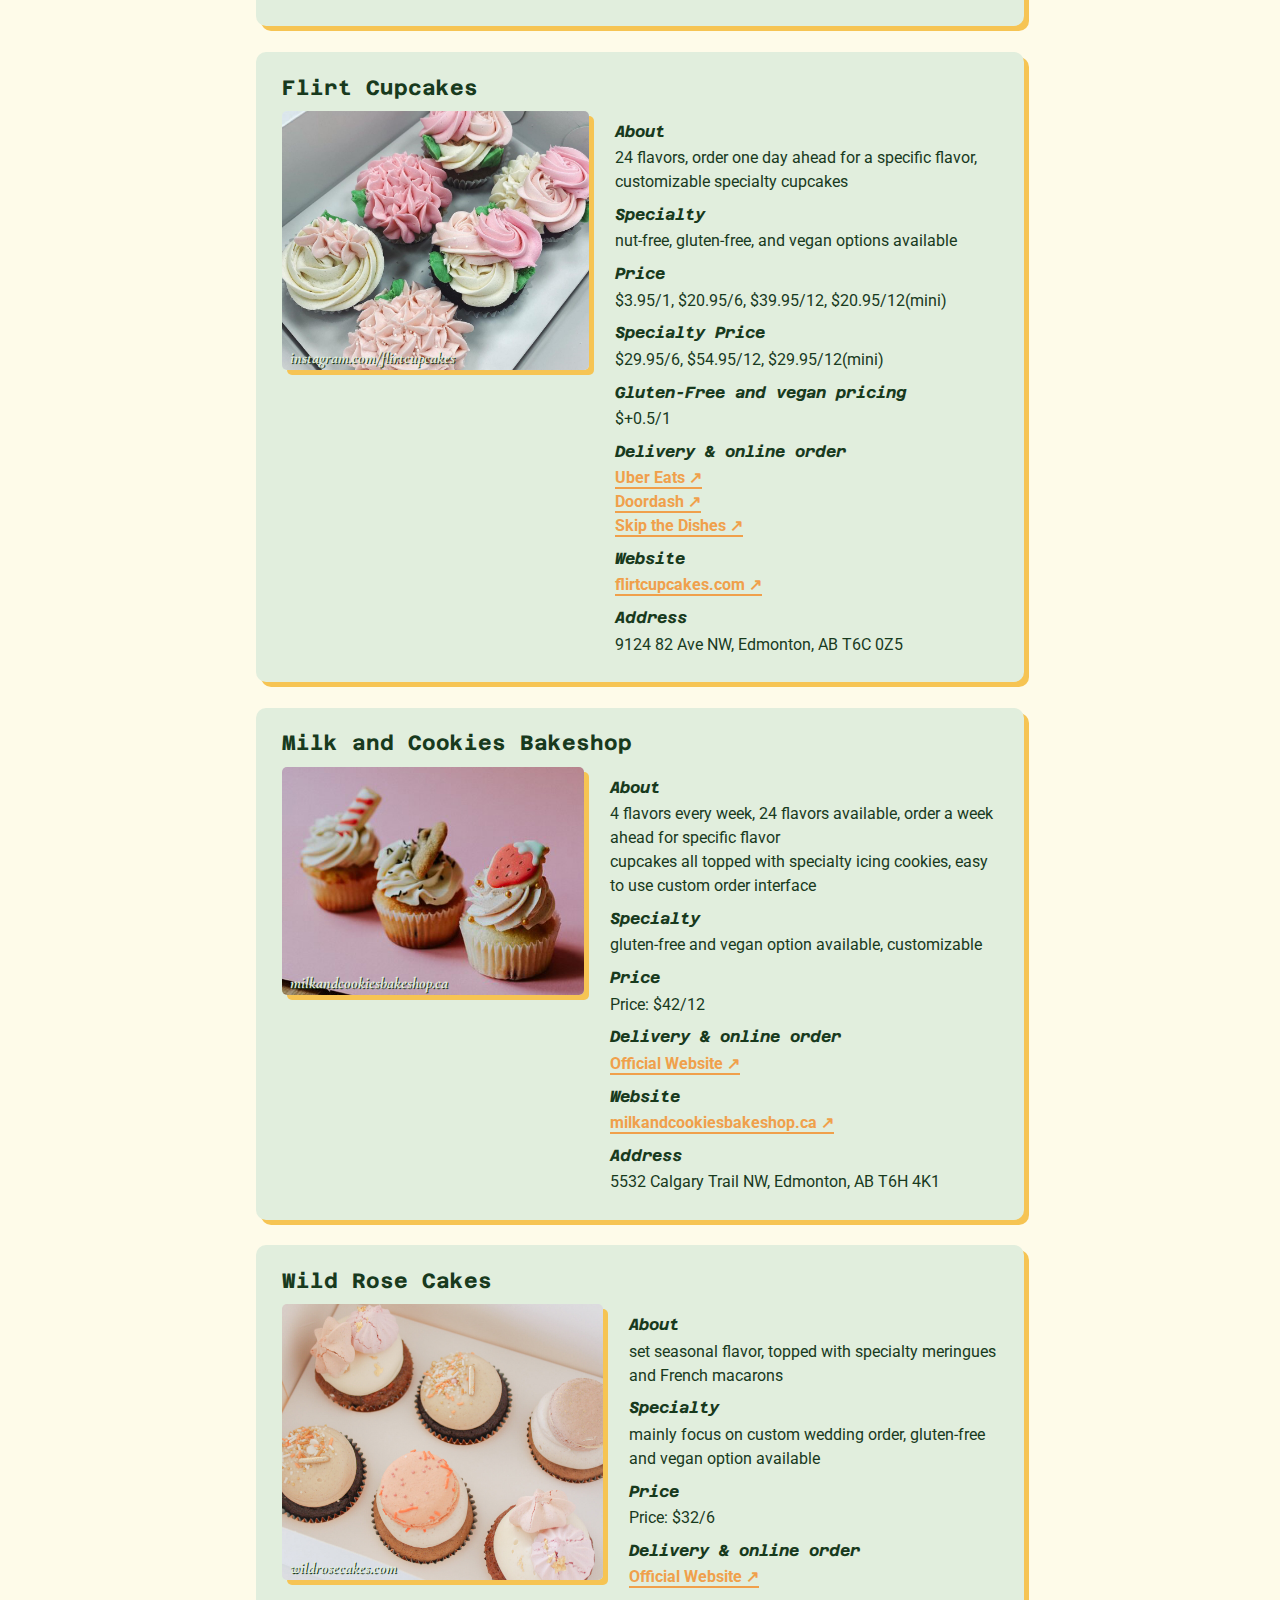
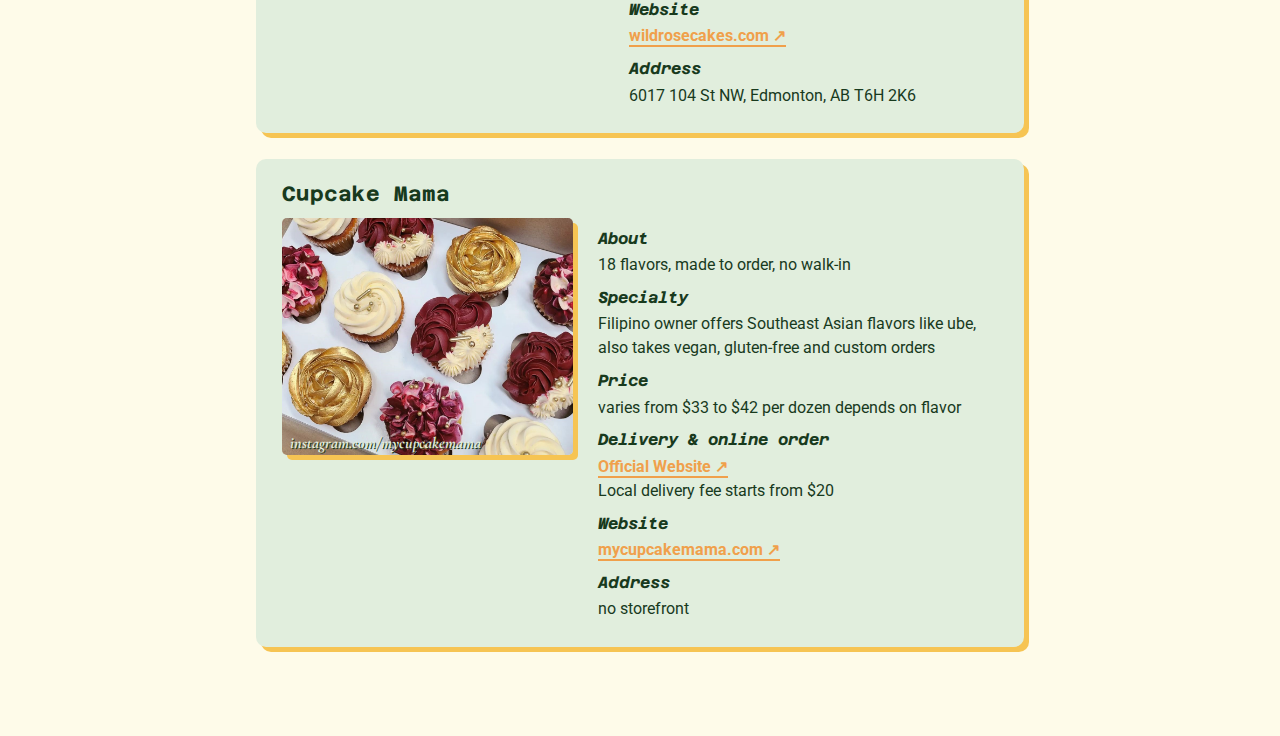
==== commit 7393d92d: "Add files via upload" ====
--- a/index.html
+++ b/index.html
@@ -1,15 +1,6 @@
 <!DOCTYPE html>
 <html>
 <head>
-	<!-- Global site tag (gtag.js) - Google Analytics -->
-	<script async src="https://www.googletagmanager.com/gtag/js?id=UA-179018184-3"></script>
-	<script>
-	  window.dataLayer = window.dataLayer || [];
-	  function gtag(){dataLayer.push(arguments);}
-	  gtag('js', new Date());
-
-	  gtag('config', 'UA-179018184-3');
-	</script>
 	<meta charset="utf-8">
 	<meta name="description" content="Browse the best cupcake bakeries in Edmonton and get information on their menu, pricing, and delivery method."/>
 	<meta name=“keywords” content="cupcake, bakery, Edmonton, local, baked, menu, pricing, delivery, specialty, dessert, frosting, sprinkle, topping, gluten-free, vegan, nut, hand-made, flavor, dozen, customize" />
@@ -37,7 +28,13 @@
 	<section class="history">
 		<h2>The Origin of Cupcakes</h2>
 		<p>
-			Cupcake is originated in America, sometimes are addressed by its alternative names such as fairy cake or patty cake. The earliest document of a cupcake-like recipe for “a light cake to bake in small cups”, which matches the appearance of what is not called a cupcake, came from Amelia Simmons’s book “American Cookery” in 1796. While the actual term “cupcake” was first mentioned in 1828 from Eliza Leslie’s cookbook “Seventy-five Recipes for Pastry, Cakes, and Sweetmeats”.  
+			Cupcake is originated in America, sometimes are addressed by its alternative names such as fairy cake or patty cake. The earliest document of a cupcake-like recipe for “a light cake to bake in small cups”, which matches the appearance of what is now called a cupcake, came from Amelia Simmons’s book “American Cookery” in 1796. While the actual term “cupcake” was first mentioned in 1828 from Eliza Leslie’s cookbook “Seventy-five Recipes for Pastry, Cakes, and Sweetmeats”.  
+		</p>
+		<p>
+			The term “cupcake” came from the measuring method of its recipe. Just like pound cake was named because the recipe calls for one pound of flour, one pound of butter, one pound of sugar and one pound of egg. Cupcake’s name came from its original recipe, which consists of one cup of butter, two cups of sugar, 3 cups of flour and 4 eggs. Additionally, because of the ascending numbers in the recipe, cupcakes were also called “Number Cakes” or “1234 Cakes”.
+		</p>
+		<p>
+			Despite its past glory, cupcakes rose its popularity again in the beginning of 21st century as a nostalgic trend. Which caused the birth of many cupcake specializing bakeries in the United States. Some of the famous bakeries at the time includes “Magnolia Bakery”, which was featured on HBO's “Sex and the City”, “Georgetown Cupcake”, which was the first cupcake bakery in Washington, gained wide popularity from being on TLC's “DC Cupcakes”, and “Crumbs Bake Shop”, a chained cupcake shop, reached its peak stock price in 2011. 
 		</p>
 	</section>
 	<section class="bakery_intro">
@@ -47,105 +44,198 @@
 		</p>
 	</section>
 	<section class="bakery">
-		<div class="bakery_info1">
+		<div class="bakery_info">
 			<h3>Fuss Cupcakes</h3>
-			<div class = "bakery_image">
-				<img src="image/fuss_cupcakes.png" alt="fuss cupcakes' custom cupcake box" title="fuss cupcakes' custom cupcake box">
-				<p class="credit">instagram.com/fusscupcakes</p>
-			</div>
-			<dl>
-				<dt>About</dt>
-				<dd>6 Rotating cupcake flavors every week, customizable cupcake with options</dd>
-	
-				<dt>Specialty</dt>
-				<dd>100% nut-free, gluten-free and vegan option available, customizable</dd>
-	
-				<dt>Price</dt>
-				<dd>$3.95/1, $20.95/6, $38.95/12, $20.95/12(mini)</dd>
-	
-				<dt>Gluten-Free and vegan pricing</dt>
-				<dd>$4.25/1, $24.95/6, $46.95/12, $24.95/12(mini)</dd>
-	
-				<dt>Delivery & online order</dt>
-				<dd><a href="https://www.skipthedishes.com/fuss-cupcakes-stony-plain-road?utm_source=google&utm_medium=organic&utm_campaign=gpa" target="_blank">Skip the Dishes</a></dd>
-	
-				<dt>Website</dt>
-				<dd><a href="https://www.fusscupcakes.com/home" target="_blank">fusscupcakes.com</a></dd>
-	
-				<dt>Address</dt>
-				<dd>North: 9637 167 Ave NW, Edmonton, AB T5Z 3S3</dd>
-				<dd>West: 17298 Stony Plain Rd, Edmonton, AB T5S 1K6</dd>
-				<dd>South: 2339 Rabbit Hill Rd NW, Edmonton, AB T6R 3L6</dd>
-			</dl>
-		</div>
-		<div class="bakery_info2">
+			<div class = "bakery_detail">
+				<figure>
+					<img src="image/fuss_cupcakes.png" alt="fuss cupcakes' custom cupcake box" title="fuss cupcakes' custom cupcake box">
+					<figcaption class="credit">instagram.com/fusscupcakes</figcaption>
+				</figure>
+				<dl>
+					<dt>About</dt>
+					<dd>6 Rotating cupcake flavors every week, customizable cupcake with options</dd>
+		
+					<dt>Specialty</dt>
+					<dd>100% nut-free, gluten-free and vegan option available, customizable</dd>
+		
+					<dt>Price</dt>
+					<dd>$3.95/1, $20.95/6, $38.95/12, $20.95/12(mini)</dd>
+		
+					<dt>Gluten-Free and vegan pricing</dt>
+					<dd>$4.25/1, $24.95/6, $46.95/12, $24.95/12(mini)</dd>
+		
+					<dt>Delivery & online order</dt>
+					<dd><a href="https://www.skipthedishes.com/fuss-cupcakes-stony-plain-road?utm_source=google&utm_medium=organic&utm_campaign=gpa" target="_blank">Skip the Dishes</a></dd>
+		
+					<dt>Website</dt>
+					<dd><a href="https://www.fusscupcakes.com/home" target="_blank">fusscupcakes.com</a></dd>
+		
+					<dt>Address</dt>
+					<dd>North: 9637 167 Ave NW, Edmonton, AB T5Z 3S3</dd>
+					<dd>West: 17298 Stony Plain Rd, Edmonton, AB T5S 1K6</dd>
+					<dd>South: 2339 Rabbit Hill Rd NW, Edmonton, AB T6R 3L6</dd>
+				</dl>
+			</div>	
+		</div>
+		<div class="bakery_info">
 			<h3>Crave Cupcakes</h3>
-			<div class = "bakery_image">
-				<img src="image/crave_cupcakes.png" alt="crave cupcakes' thanksgiving menu" title="crave cupcakes' thanksgiving menu">
-				<p class="credit">instagram.com/cravecupcakes</p>
-			</div>
-			<dl>
-				<dt>About</dt>
-				<dd>15 flavors, limited customization, list of nutrition and ingredient available, order ahead for a specific flavor</dd>
-	
-				<dt>Specialty</dt>
-				<dd>gluten-free and vegan option available, customizable, offers cake mix and decorating kits</dd>
-	
-				<dt>Price</dt>
-				<dd>$4.5/1, $22/6, $48.8/12(custom colored)</dd>
-	
-				<dt>Gluten-Free and vegan pricing</dt>
-				<dd>$5/1, $27.5/6</dd>
-	
-				<dt>Delivery & online order</dt>
-				<dd><a href="https://www.ubereats.com/ca/store/crave-cupcakes/xHBnpmvTRUqV6P61xGR9ag?utm_source=google&utm_medium=organic&utm_campaign=place-action-link" target="_blank">Uber Eats</a></dd>
-				<dd><a href="https://www.cravecupcakes.ca/collections/mini-cupcakes" target="_blank">Official Website</a></dd>
-	
-				<dt>Website</dt>
-				<dd><a href="https://www.cravecupcakes.ca/" target="_blank">cravecupcakes.ca</a></dd>
-	
-				<dt>Address</dt>
-				<dd>7929 104 St NW, Edmonton, AB T6E 1V1</dd>
-			</dl>
-		</div>
-		<div class="bakery_info3">
+			<div class = "bakery_detail">
+				<figure>
+					<img src="image/crave_cupcakes.png" alt="crave cupcakes' thanksgiving menu" title="crave cupcakes' thanksgiving menu">
+					<figcaption class="credit">instagram.com/cravecupcakes</figcaption>
+				</figure>
+				<dl>
+					<dt>About</dt>
+					<dd>15 flavors, limited customization, list of nutrition and ingredient available, order ahead for a specific flavor</dd>
+		
+					<dt>Specialty</dt>
+					<dd>gluten-free and vegan option available, customizable, offers cake mix and decorating kits</dd>
+		
+					<dt>Price</dt>
+					<dd>$4.5/1, $22/6, $48.8/12(custom colored)</dd>
+		
+					<dt>Gluten-Free and vegan pricing</dt>
+					<dd>$5/1, $27.5/6</dd>
+		
+					<dt>Delivery & online order</dt>
+					<dd><a href="https://www.ubereats.com/ca/store/crave-cupcakes/xHBnpmvTRUqV6P61xGR9ag?utm_source=google&utm_medium=organic&utm_campaign=place-action-link" target="_blank">Uber Eats</a></dd>
+					<dd><a href="https://www.cravecupcakes.ca/collections/mini-cupcakes" target="_blank">Official Website</a></dd>
+		
+					<dt>Website</dt>
+					<dd><a href="https://www.cravecupcakes.ca/" target="_blank">cravecupcakes.ca</a></dd>
+		
+					<dt>Address</dt>
+					<dd>7929 104 St NW, Edmonton, AB T6E 1V1</dd>
+				</dl>
+			</div>
+		</div>
+
+
+		<div class="bakery_info">
 			<h3>Flirt Cupcakes</h3>
-			<div class = "bakery_image">
-				<img src="image/flirt_cupcakes.png" alt="flirt cupcakes' floral specialty cupcake" title="flirt cupcakes' floral specialty cupcake">
-				<p class="credit">instagram.com/flirtcupcakes</p>
-			</div>
-			<dl>
-				<dt>About</dt>
-				<dd>24 flavors, order one day ahead for a specific flavor, customizable specialty cupcakes</dd>
-	
-				<dt>Specialty</dt>
-				<dd>nut-free, gluten-free, and vegan options available</dd>
-	
-				<dt>Price</dt>
-				<dd>$3.95/1, $20.95/6, $39.95/12, $20.95/12(mini)</dd>
-	
-				<dt>Specialty Price</dt>
-				<dd>$29.95/6, $54.95/12, $29.95/12(mini)</dd>
-
-				<dt>Gluten-Free and vegan pricing</dt>
-				<dd>$+0.5/1</dd>
-	
-				<dt>Delivery & online order</dt>
-				<dd><a href=" https://www.ubereats.com/ca/store/flirt-cupcakes/ssIt9xyVTMSDzjSVkqcuEg?utm_source=google&utm_medium=organic&utm_campaign=place-action-link" target="_blank">Uber Eats</a></dd>
-				<dd><a href="https://www.doordash.com/store/flirt-cupcakes-edmonton-304066/?utm_campaign=gpa" target="_blank">Doordash</a></dd>
-				<dd><a href="https://www.skipthedishes.com/flirt-cupcakes-edmonton?utm_source=google&utm_medium=organic&utm_campaign=gpa" target="_blank">Skip the Dishes</a></dd>
-	
-				<dt>Website</dt>
-				<dd><a href="https://www.flirtcupcakes.com/" target="_blank">flirtcupcakes.com</a></dd>
-	
-				<dt>Address</dt>
-				<dd>9124 82 Ave NW, Edmonton, AB T6C 0Z5</dd>
-			</dl>
-		</div>
-		<div class="bakery_info4">
-			<h3>And more...</h3>
-		</div>
+			<div class = "bakery_detail">
+				<figure>
+					<img src="image/flirt_cupcakes.png" alt="flirt cupcakes' floral specialty cupcake" title="flirt cupcakes' floral specialty cupcake">
+					<figcaption class="credit">instagram.com/flirtcupcakes</figcaption>
+				</figure>
+				<dl>
+					<dt>About</dt>
+					<dd>24 flavors, order one day ahead for a specific flavor, customizable specialty cupcakes</dd>
+		
+					<dt>Specialty</dt>
+					<dd>nut-free, gluten-free, and vegan options available</dd>
+		
+					<dt>Price</dt>
+					<dd>$3.95/1, $20.95/6, $39.95/12, $20.95/12(mini)</dd>
+		
+					<dt>Specialty Price</dt>
+					<dd>$29.95/6, $54.95/12, $29.95/12(mini)</dd>
+
+					<dt>Gluten-Free and vegan pricing</dt>
+					<dd>$+0.5/1</dd>
+		
+					<dt>Delivery & online order</dt>
+					<dd><a href=" https://www.ubereats.com/ca/store/flirt-cupcakes/ssIt9xyVTMSDzjSVkqcuEg?utm_source=google&utm_medium=organic&utm_campaign=place-action-link" target="_blank">Uber Eats</a></dd>
+					<dd><a href="https://www.doordash.com/store/flirt-cupcakes-edmonton-304066/?utm_campaign=gpa" target="_blank">Doordash</a></dd>
+					<dd><a href="https://www.skipthedishes.com/flirt-cupcakes-edmonton?utm_source=google&utm_medium=organic&utm_campaign=gpa" target="_blank">Skip the Dishes</a></dd>
+		
+					<dt>Website</dt>
+					<dd><a href="https://www.flirtcupcakes.com/" target="_blank">flirtcupcakes.com</a></dd>
+		
+					<dt>Address</dt>
+					<dd>9124 82 Ave NW, Edmonton, AB T6C 0Z5</dd>
+				</dl>
+			</div>
+		</div>
+		<div class="bakery_info">
+			<h3>Milk and Cookies Bakeshop</h3>
+			<div class = "bakery_detail">
+				<figure>
+					<img src="image/milk_and_cookies_bakeshop.jpg" alt="this week's menu from milk&cookies bakeshop" title="this week's menu from milk&cookies bakeshop">
+					<figcaption class="credit">milkandcookiesbakeshop.ca</figcaption>
+				</figure>
+				<dl>
+					<dt>About</dt>
+					<dd>4 flavors every week, 24 flavors available, order a week ahead for specific flavor</dd>
+					<dd>cupcakes all topped with specialty icing cookies, easy to use custom order interface </dd>
+		
+					<dt>Specialty</dt>
+					<dd>gluten-free and vegan option available, customizable</dd>
+		
+					<dt>Price</dt>
+					<dd>Price: $42/12</dd>
+		
+					<dt>Delivery & online order</dt>
+					<dd><a href="https://www.milkandcookiesbakeshop.ca/today-in-store" target="_blank">Official Website</a></dd>
+		
+					<dt>Website</dt>
+					<dd><a href="https://www.milkandcookiesbakeshop.ca" target="_blank">milkandcookiesbakeshop.ca</a></dd>
+		
+					<dt>Address</dt>
+					<dd>5532 Calgary Trail NW, Edmonton, AB T6H 4K1</dd>
+				</dl>
+			</div>
+		</div>
+		<div class="bakery_info">
+			<h3>Wild Rose Cakes</h3>
+			<div class = "bakery_detail">
+				<figure>
+					<img src="image/wild_rose_cakes.jpg" alt="wild rose cakes' fall cupcake mix box" title="wild rose cakes' fall cupcake mix box">
+					<figcaption class="credit">wildrosecakes.com</figcaption>
+				</figure>
+				<dl>
+					<dt>About</dt>
+					<dd>set seasonal flavor, topped with specialty meringues and French macarons</dd>
+		
+					<dt>Specialty</dt>
+					<dd>mainly focus on custom wedding order, gluten-free and vegan option available</dd>
+		
+					<dt>Price</dt>
+					<dd>Price: $32/6</dd>
+		
+					<dt>Delivery & online order</dt>
+					<dd><a href="https://wildrosecakes.com/store" target="_blank">Official Website</a></dd>
+		
+					<dt>Website</dt>
+					<dd><a href="https://wildrosecakes.com" target="_blank">wildrosecakes.com</a></dd>
+		
+					<dt>Address</dt>
+					<dd>6017 104 St NW, Edmonton, AB T6H 2K6</dd>
+				</dl>
+			</div>
+		</div>
+		<div class="bakery_info">
+			<h3>Cupcake Mama</h3>
+			<div class = "bakery_detail">
+				<figure>
+					<img src="image/cupcake_mama.jpg" alt="cupcake mama's flower themed cupcakes" title="cupcake mama's flower themed cupcakes">
+					<figcaption class="credit">instagram.com/mycupcakemama</figcaption>
+				</figure>
+				<dl>
+					<dt>About</dt>
+					<dd>18 flavors, made to order, no walk-in</dd>
+		
+					<dt>Specialty</dt>
+					<dd>Filipino owner offers Southeast Asian flavors like ube, also takes vegan, gluten-free and custom orders</dd>
+		
+					<dt>Price</dt>
+					<dd>varies from $33 to $42 per dozen depends on flavor</dd>
+		
+					<dt>Delivery & online order</dt>
+					<dd><a href="https://mycupcakemama.com" target="_blank">Official Website</a></dd>
+					<dd>Local delivery fee starts from $20</dd>
+		
+					<dt>Website</dt>
+					<dd><a href="https://mycupcakemama.com" target="_blank">mycupcakemama.com</a></dd>
+		
+					<dt>Address</dt>
+					<dd>no storefront</dd>
+				</dl>
+			</div>
+		</div>
+		
+
 	</section>
 	
 </body>
-</html>
+</html>--- a/css/style.css
+++ b/css/style.css
@@ -19,20 +19,21 @@
 	color: var(--black);
 	width: 60vw;
 	margin: 0 auto;
-    padding: 10vw 0;
+    padding: 5vw 0;
 }	
 .intro p, .history p, .bakery_intro p {
 	font-size: 1.2em;
 	font-family: var(--content-font);
 	line-height: 2;
-    margin-bottom: 4vw;
+    margin-bottom: 2vw;
 }
 .bakery div dt {
     font-size: 1em;
 	font-family: var(--title-font);
     font-style: italic;
 	font-weight: bold;
-    margin: 1vw 0;
+    margin-top: 1vw;
+	margin-bottom: 0.5vw;
 }
 .bakery div dd{
     font-size: 1em;
@@ -63,6 +64,7 @@
 	font-size: 1.5em;
 	font-family: var(--title-font);
 	font-weight: bold;
+	padding-top: 2vw;
 	margin-bottom: 2vw;
     text-shadow: 2px 2px var(--green);
 }
@@ -77,17 +79,14 @@
 ======================================
 */
 
-.bakery_info1, .bakery_info2, .bakery_info3, .bakery_info4{
+.bakery_info{
     border-radius: 10px;
     background-color: var(--green);
     padding: 2vw;
-    margin-bottom: 1vw;
+    margin-bottom: 2vw;
+	box-shadow: 5px 5px var(--yellow);
 }
-@media screen and (max-width: 1000px) {
-	body {
-		width: 80vw;
-	}
-}
+
 /*
 ======================================
 */
@@ -101,10 +100,9 @@
     justify-content: center;
 	margin-bottom: 4vw;
 }
-.bakery_image{
+figure{
 	position: relative;
-	margin: 0;
-	padding-left: 0;
+	height: 100%;
 }
 .credit {
 	line-height: 0.5;
@@ -122,4 +120,25 @@
 	width:100%;
 	max-width: 480px;
 	height: inherit;
+	border-radius: 5px;
+	box-shadow: 5px 5px var(--yellow);
 }
+.bakery_detail{
+	display: flex;
+}
+dl {
+	margin-left: 2vw;
+	max-width: 400px;
+}
+@media screen and (max-width: 1000px) {
+	body {
+		width: 80vw;
+	}
+	.bakery_detail{
+		flex-direction: column;
+	}
+	dl {
+		margin-left: 0;
+		margin-top: 2vw;
+	}
+}
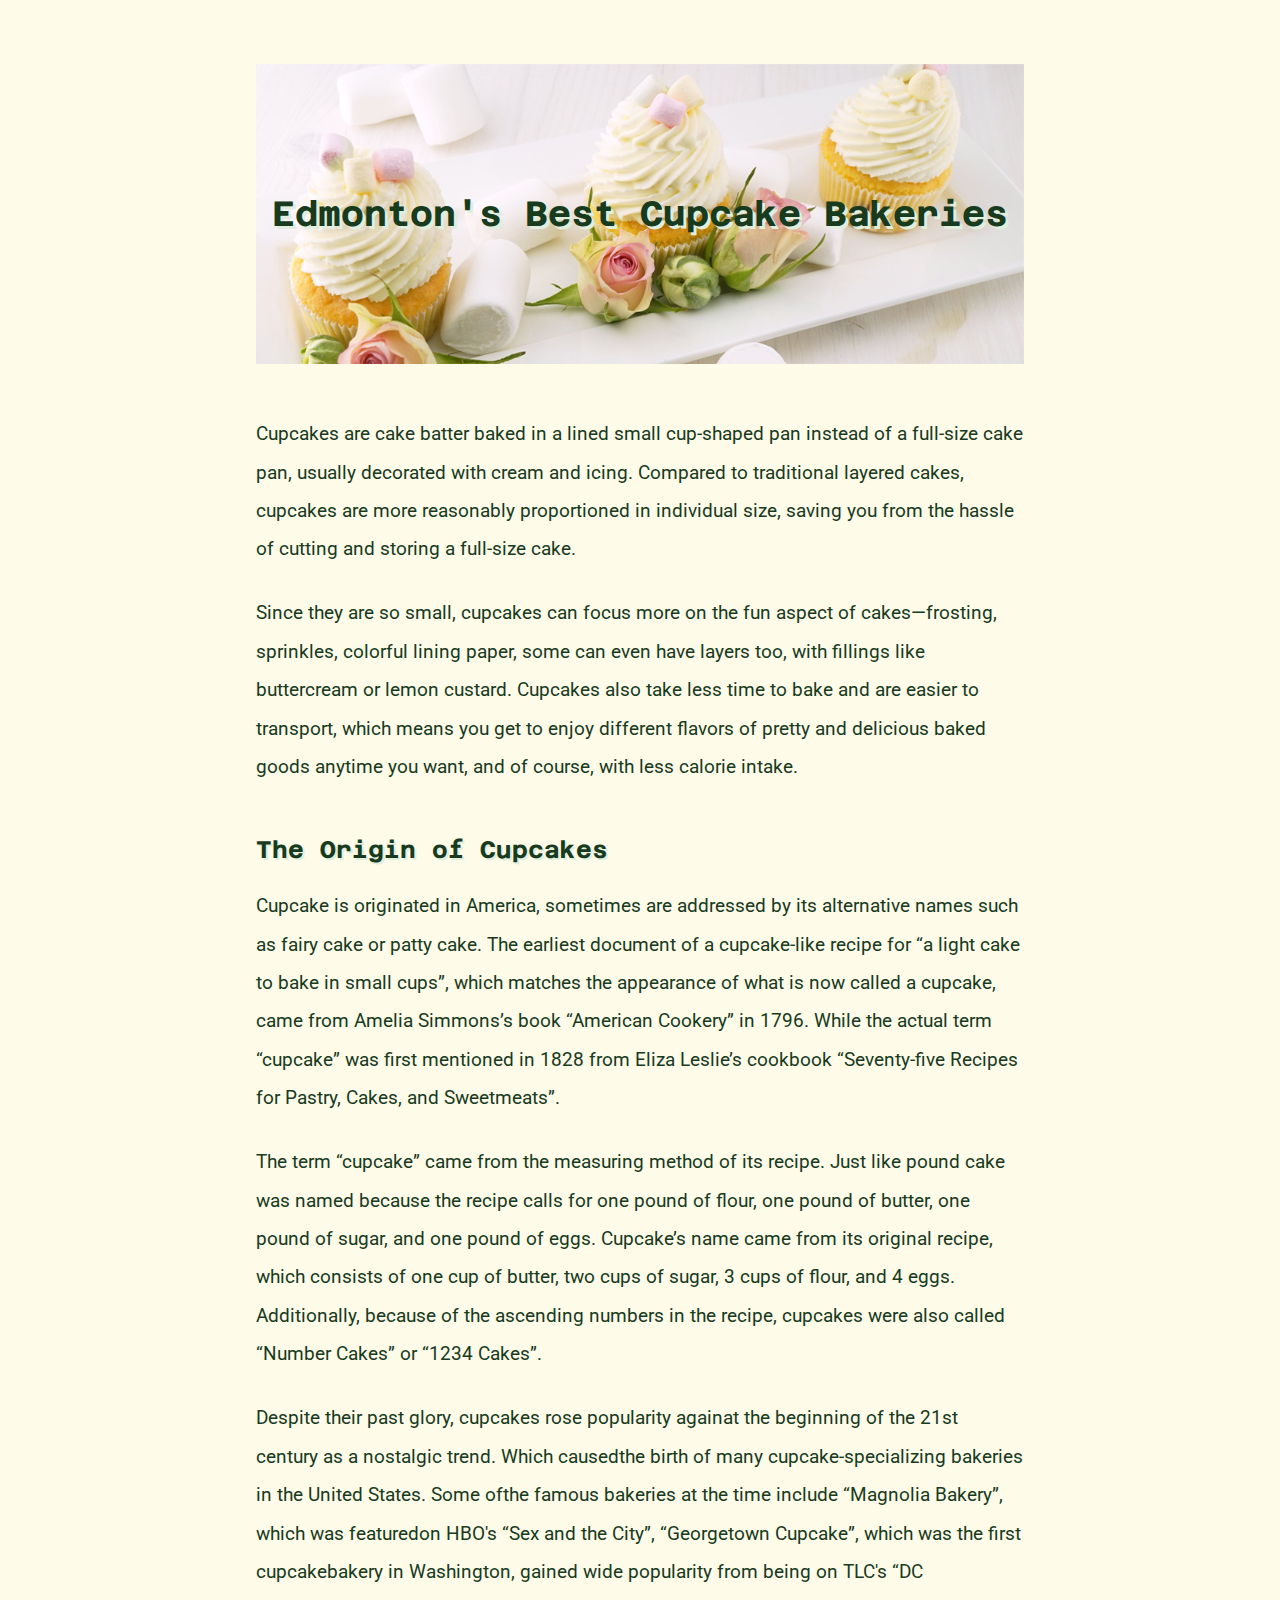
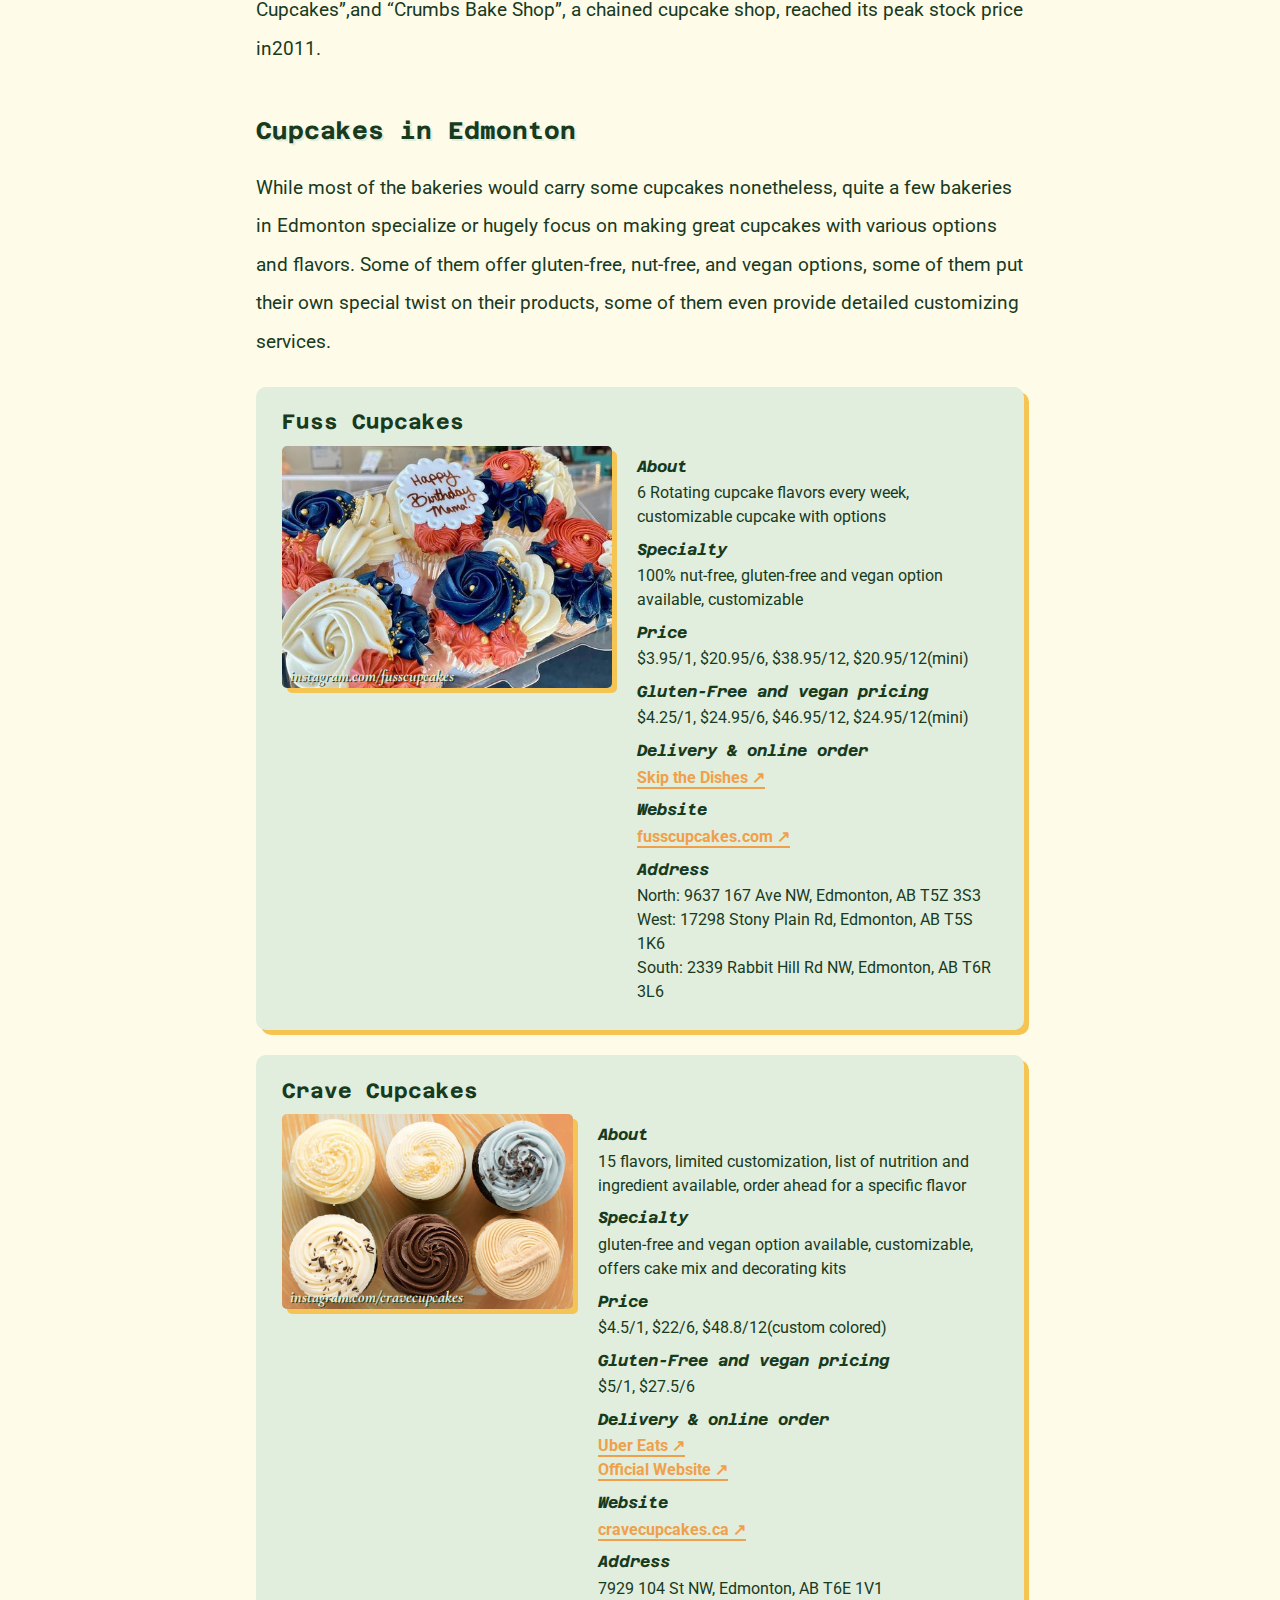
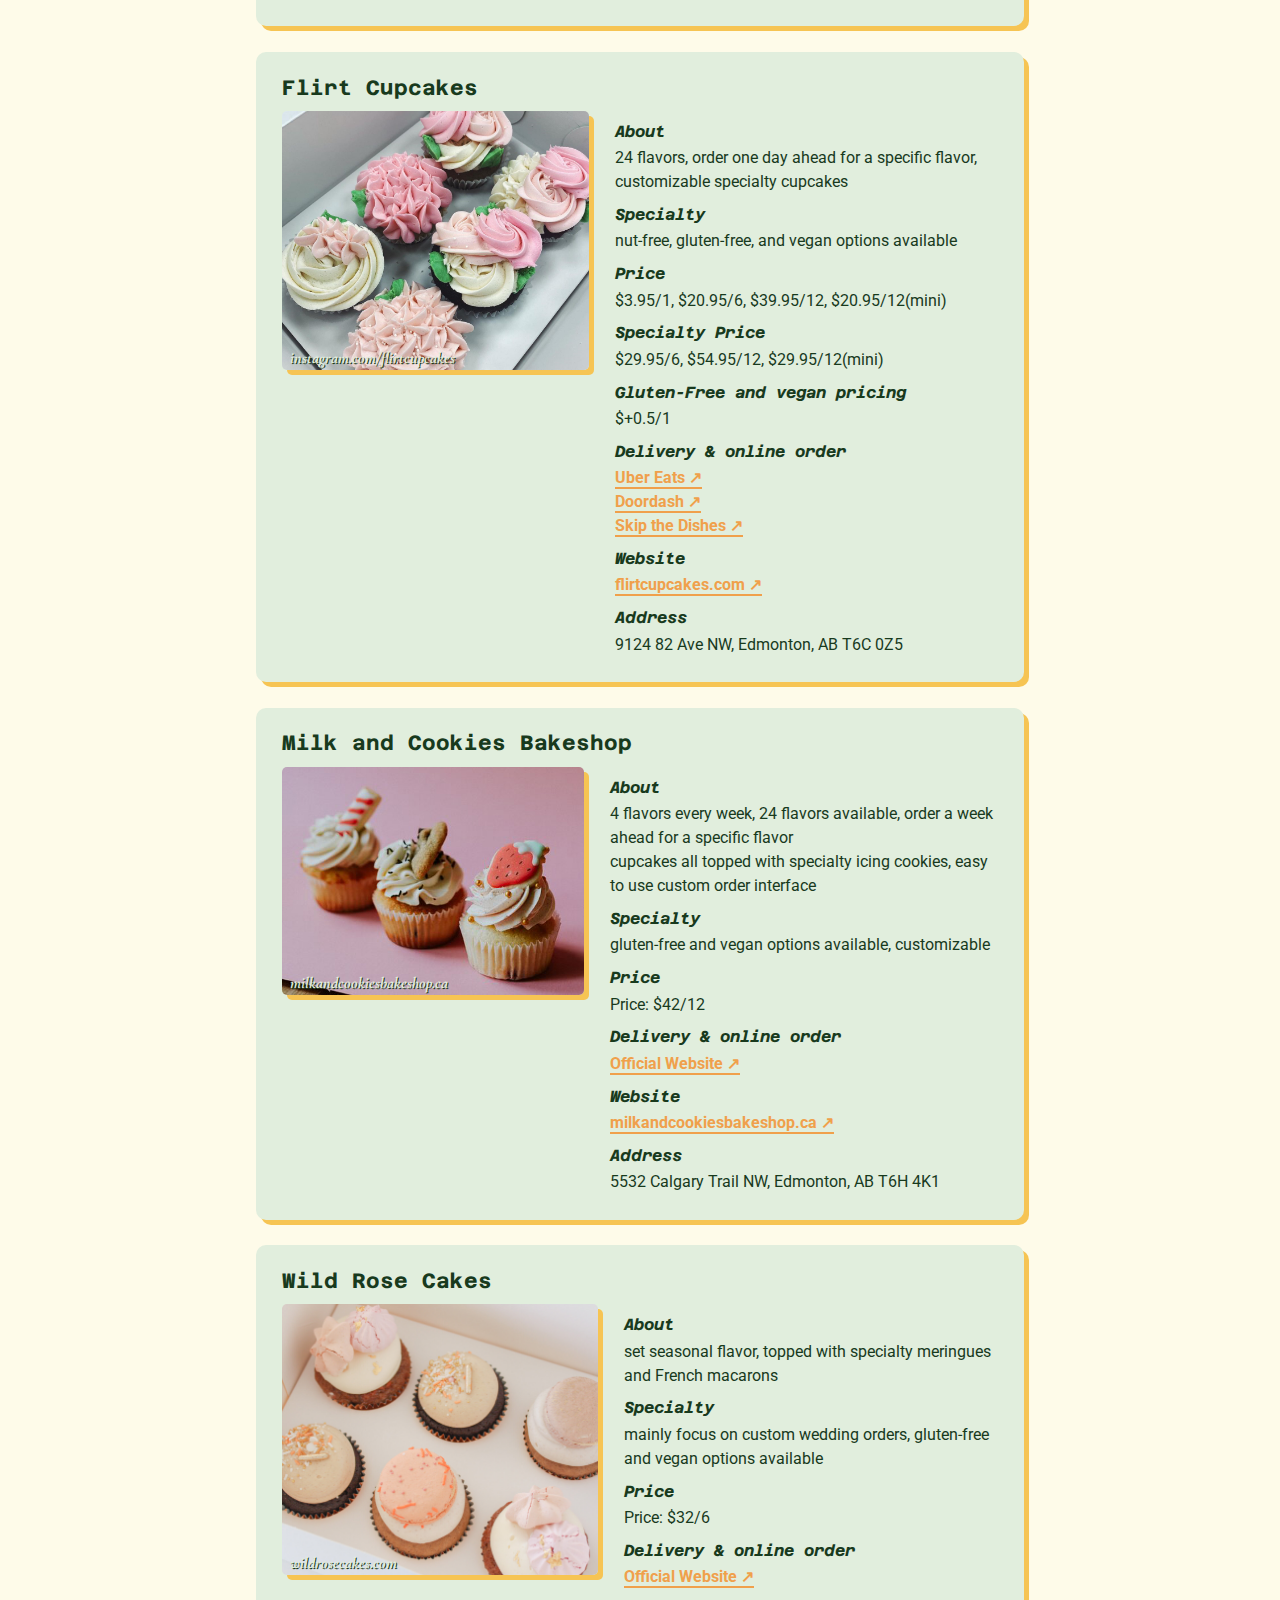
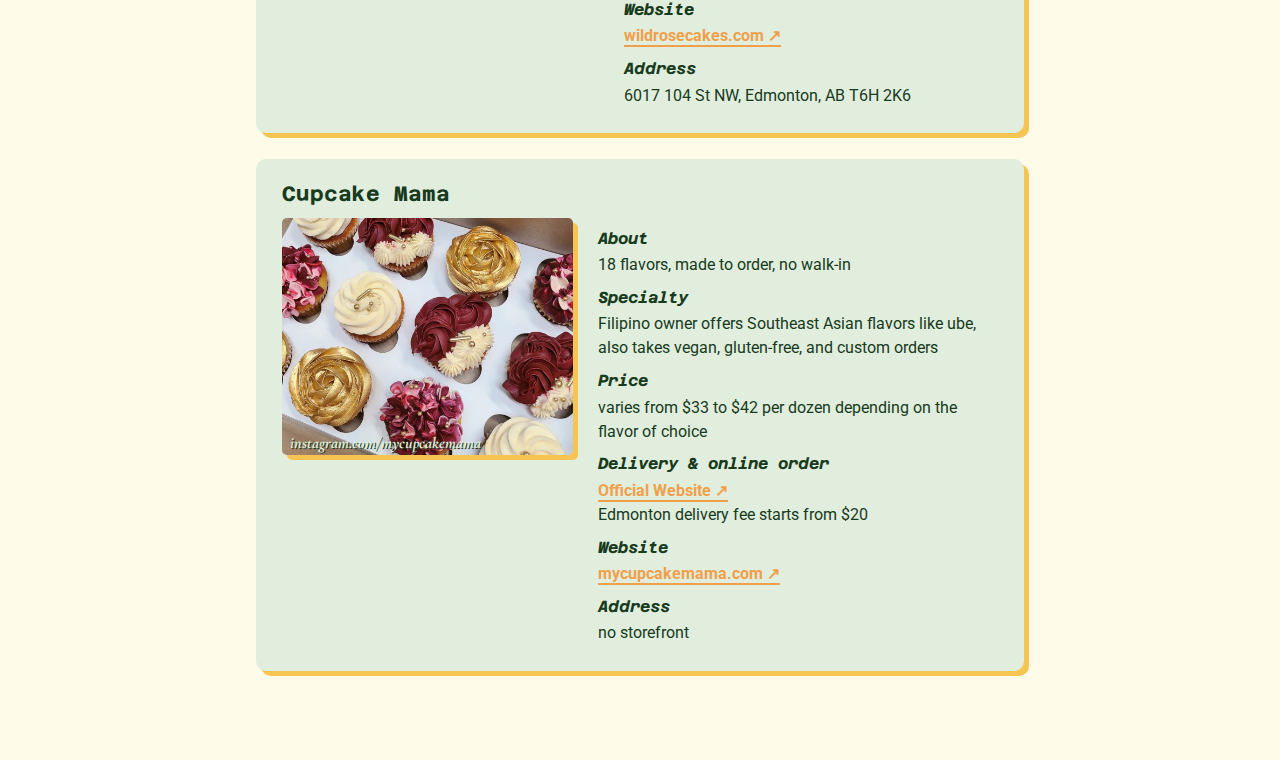
==== commit d3c50ce3: "Add files via upload" ====
--- a/index.html
+++ b/index.html
@@ -31,10 +31,10 @@
 			Cupcake is originated in America, sometimes are addressed by its alternative names such as fairy cake or patty cake. The earliest document of a cupcake-like recipe for “a light cake to bake in small cups”, which matches the appearance of what is now called a cupcake, came from Amelia Simmons’s book “American Cookery” in 1796. While the actual term “cupcake” was first mentioned in 1828 from Eliza Leslie’s cookbook “Seventy-five Recipes for Pastry, Cakes, and Sweetmeats”.  
 		</p>
 		<p>
-			The term “cupcake” came from the measuring method of its recipe. Just like pound cake was named because the recipe calls for one pound of flour, one pound of butter, one pound of sugar and one pound of egg. Cupcake’s name came from its original recipe, which consists of one cup of butter, two cups of sugar, 3 cups of flour and 4 eggs. Additionally, because of the ascending numbers in the recipe, cupcakes were also called “Number Cakes” or “1234 Cakes”.
-		</p>
-		<p>
-			Despite its past glory, cupcakes rose its popularity again in the beginning of 21st century as a nostalgic trend. Which caused the birth of many cupcake specializing bakeries in the United States. Some of the famous bakeries at the time includes “Magnolia Bakery”, which was featured on HBO's “Sex and the City”, “Georgetown Cupcake”, which was the first cupcake bakery in Washington, gained wide popularity from being on TLC's “DC Cupcakes”, and “Crumbs Bake Shop”, a chained cupcake shop, reached its peak stock price in 2011. 
+			The term “cupcake” came from the measuring method of its recipe. Just like pound cake was named because the recipe calls for one pound of flour, one pound of butter, one pound of sugar, and one pound of eggs. Cupcake’s name came from its original recipe, which consists of one cup of butter, two cups of sugar, 3 cups of flour, and 4 eggs. Additionally, because of the ascending numbers in the recipe, cupcakes were also called “Number Cakes” or “1234 Cakes”.
+		</p>
+		<p>
+			Despite their past glory, cupcakes rose popularity againat the beginning of the 21st century as a nostalgic trend. Which causedthe birth of many cupcake-specializing bakeries in the United States. Some ofthe famous bakeries at the time include “Magnolia Bakery”, which was featuredon HBO's “Sex and the City”, “Georgetown Cupcake”, which was the first cupcakebakery in Washington, gained wide popularity from being on TLC's “DC Cupcakes”,and “Crumbs Bake Shop”, a chained cupcake shop, reached its peak stock price in2011.
 		</p>
 	</section>
 	<section class="bakery_intro">
@@ -156,11 +156,11 @@
 				</figure>
 				<dl>
 					<dt>About</dt>
-					<dd>4 flavors every week, 24 flavors available, order a week ahead for specific flavor</dd>
+					<dd>4 flavors every week, 24 flavors available, order a week ahead for a specific flavor</dd>
 					<dd>cupcakes all topped with specialty icing cookies, easy to use custom order interface </dd>
 		
 					<dt>Specialty</dt>
-					<dd>gluten-free and vegan option available, customizable</dd>
+					<dd>gluten-free and vegan options available, customizable</dd>
 		
 					<dt>Price</dt>
 					<dd>Price: $42/12</dd>
@@ -188,7 +188,7 @@
 					<dd>set seasonal flavor, topped with specialty meringues and French macarons</dd>
 		
 					<dt>Specialty</dt>
-					<dd>mainly focus on custom wedding order, gluten-free and vegan option available</dd>
+					<dd>mainly focus on custom wedding orders, gluten-free and vegan options available</dd>
 		
 					<dt>Price</dt>
 					<dd>Price: $32/6</dd>
@@ -216,14 +216,14 @@
 					<dd>18 flavors, made to order, no walk-in</dd>
 		
 					<dt>Specialty</dt>
-					<dd>Filipino owner offers Southeast Asian flavors like ube, also takes vegan, gluten-free and custom orders</dd>
-		
-					<dt>Price</dt>
-					<dd>varies from $33 to $42 per dozen depends on flavor</dd>
+					<dd>Filipino owner offers Southeast Asian flavors like ube, also takes vegan, gluten-free, and custom orders</dd>
+		
+					<dt>Price</dt>
+					<dd>varies from $33 to $42 per dozen depending on the flavor of choice</dd>
 		
 					<dt>Delivery & online order</dt>
 					<dd><a href="https://mycupcakemama.com" target="_blank">Official Website</a></dd>
-					<dd>Local delivery fee starts from $20</dd>
+					<dd>Edmonton delivery fee starts from $20</dd>
 		
 					<dt>Website</dt>
 					<dd><a href="https://mycupcakemama.com" target="_blank">mycupcakemama.com</a></dd>
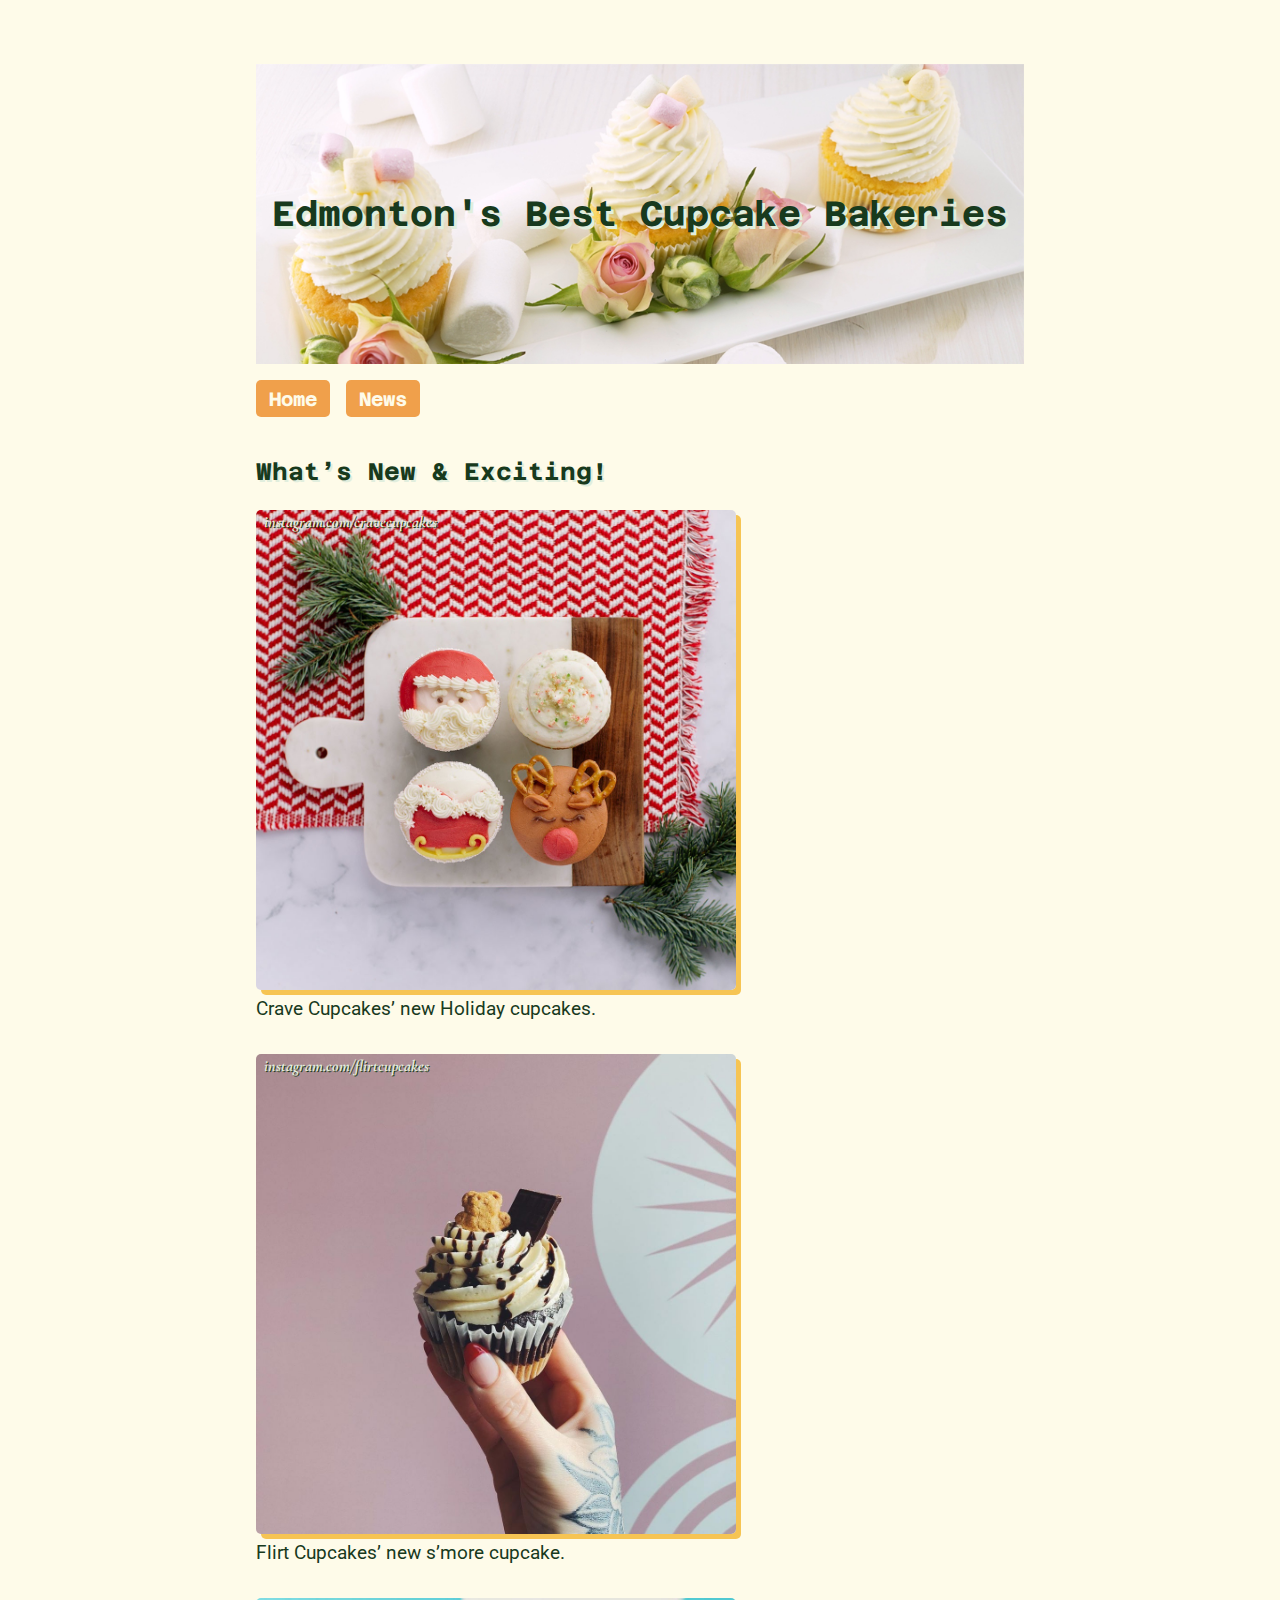
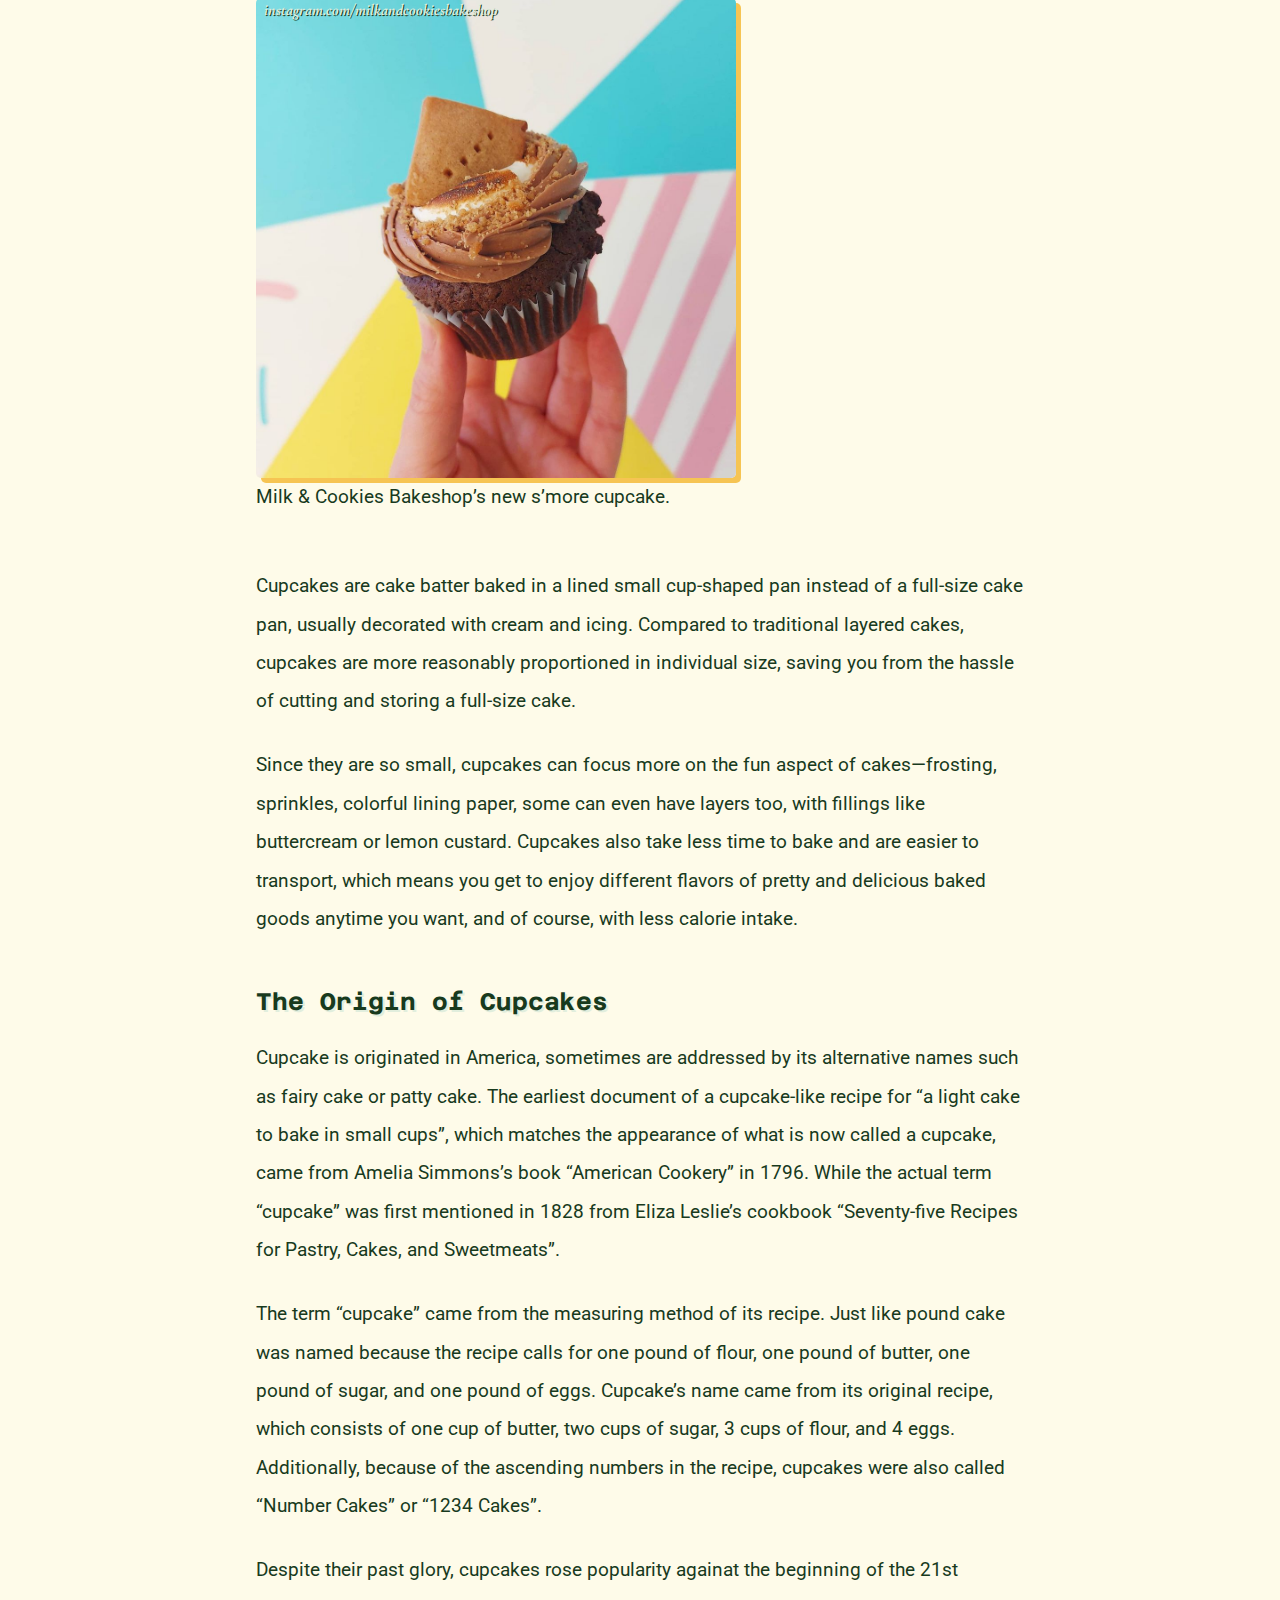
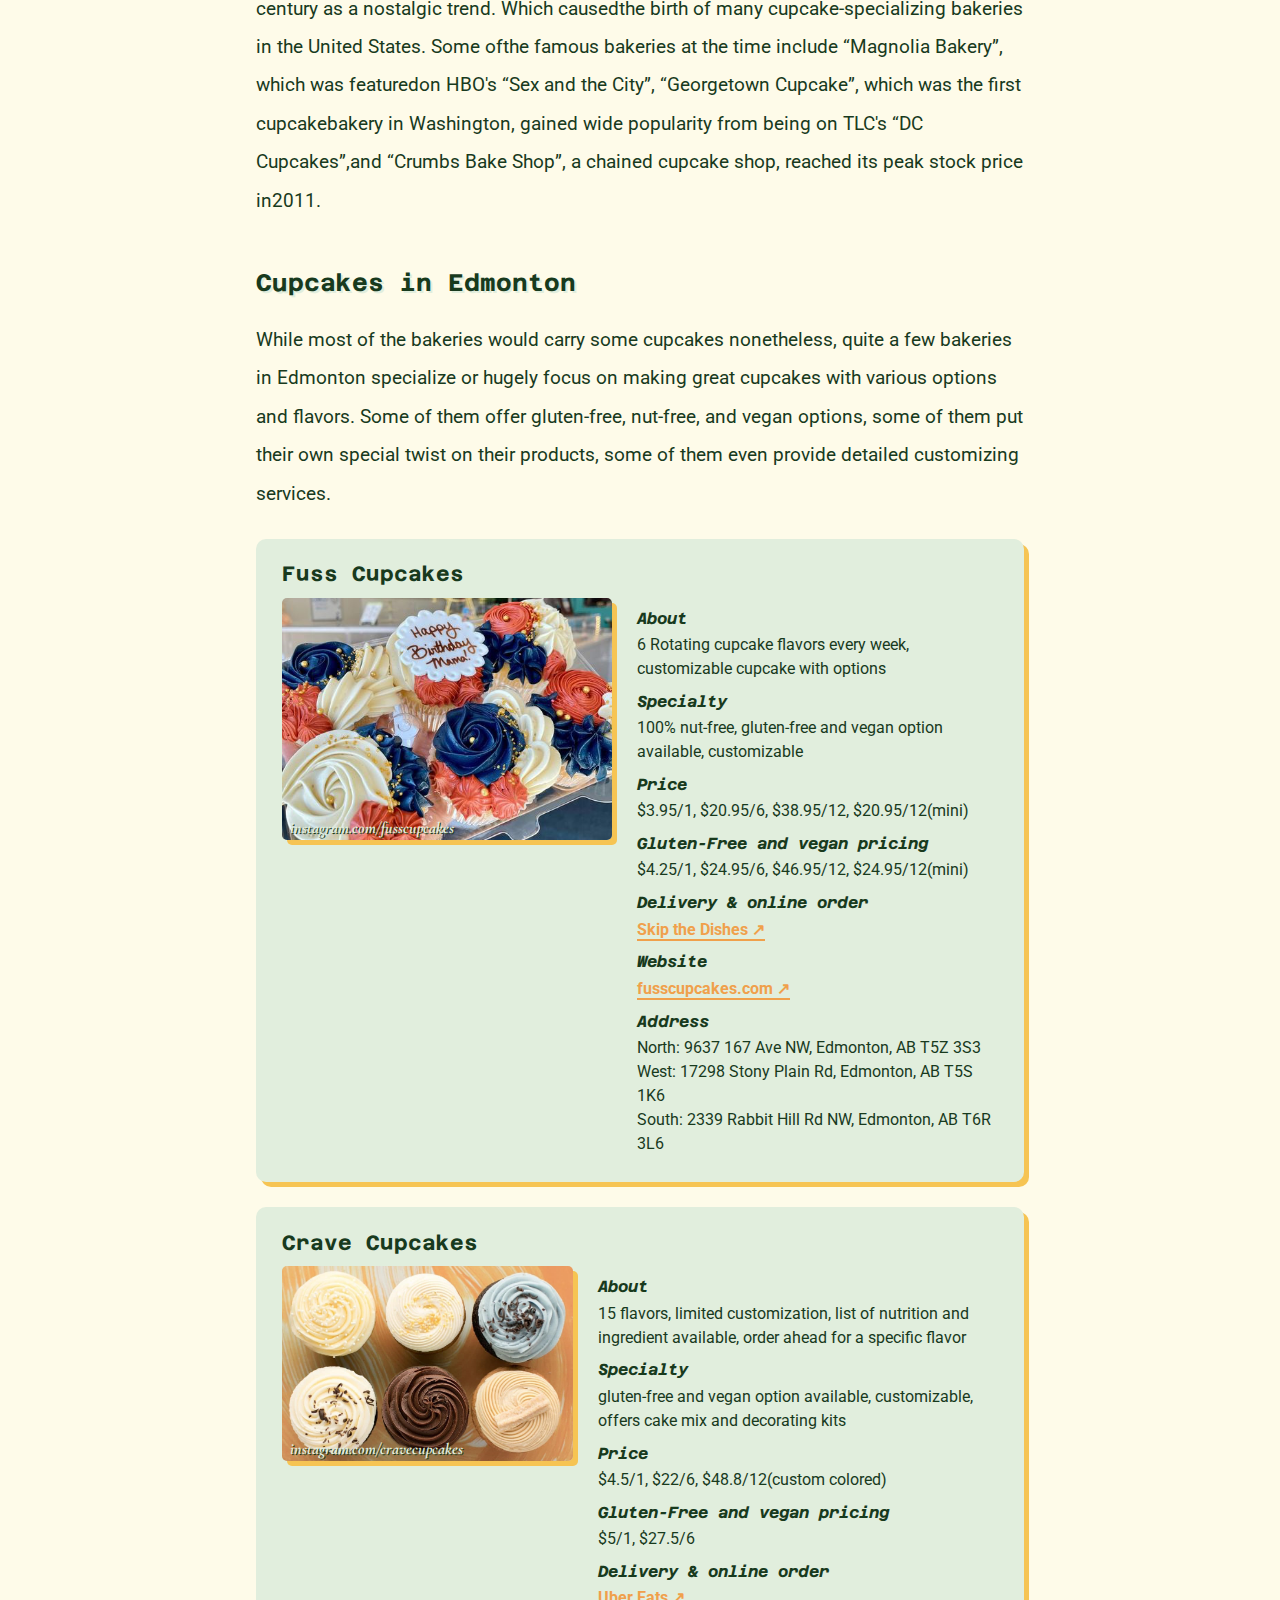
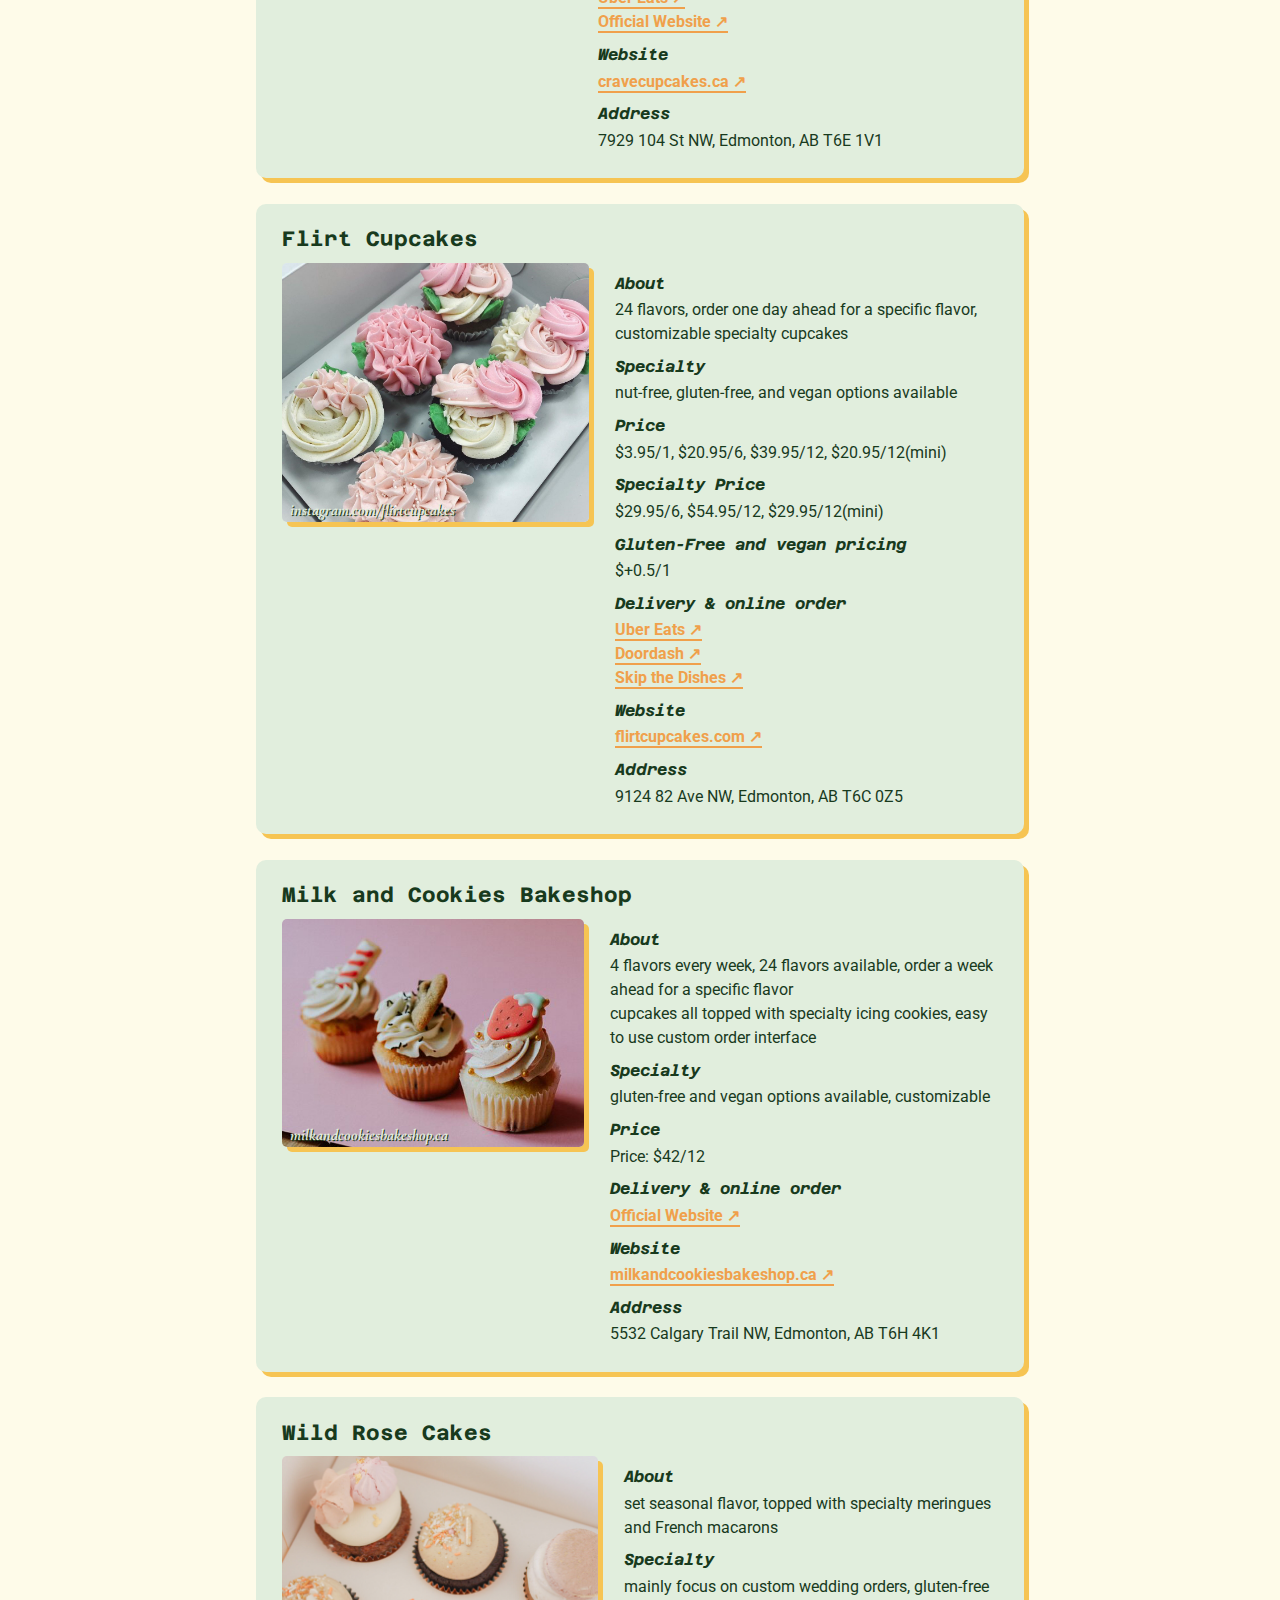
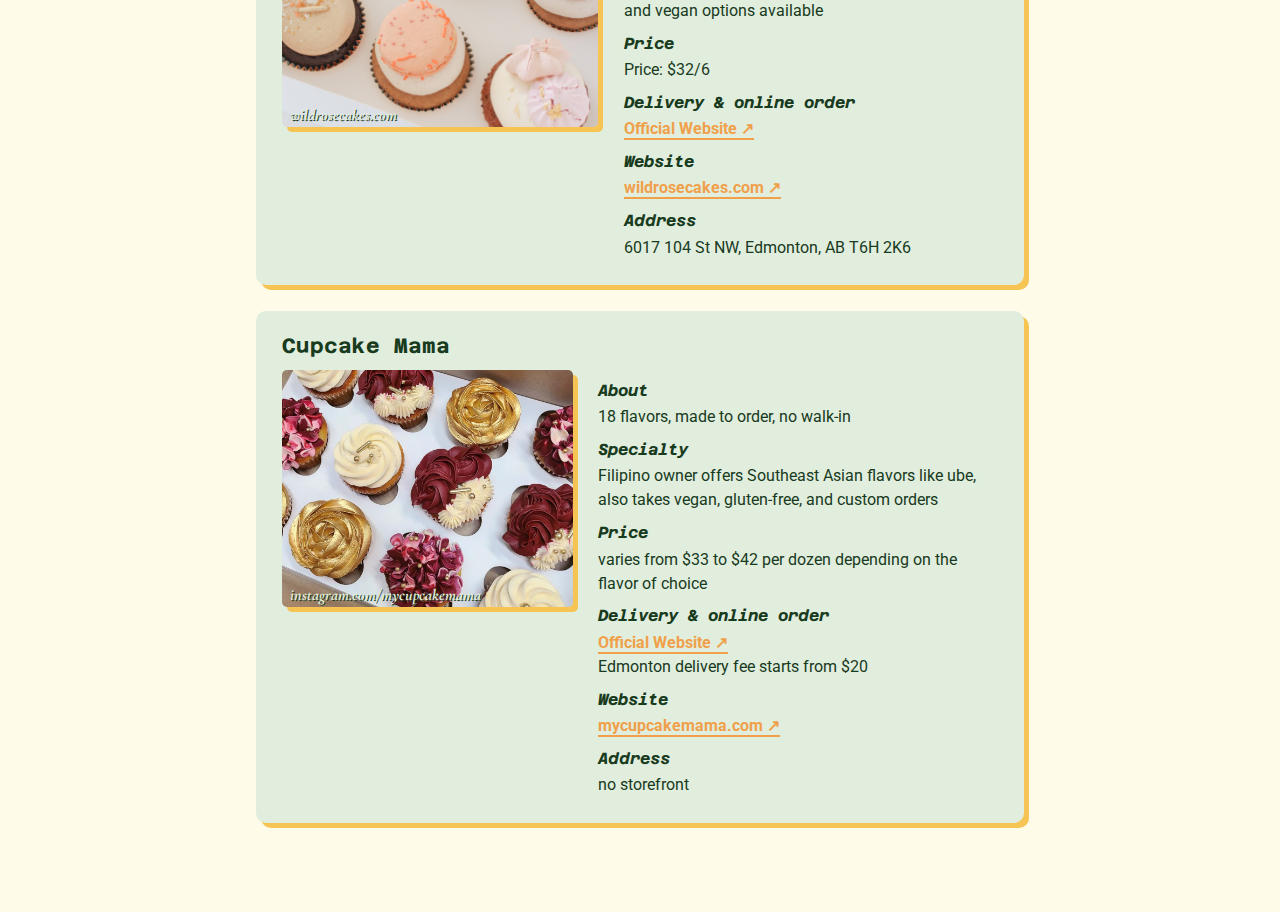
==== commit e7b5ffc5: "Add files via upload" ====
--- a/index.html
+++ b/index.html
@@ -17,6 +17,39 @@
 	<header>
 		<h1>Edmonton's Best Cupcake Bakeries</h1>
 	</header>
+	<nav>
+        <a href="index.html">Home</a>
+        <a href="news.html">News</a>
+    </nav>
+	<section class="new">
+		<h2>What’s New & Exciting!</h2>
+		<div class = "new_content">
+
+				<figure>
+					<img src="image/new/crave_holiday.jpg" alt="Crave Cupcakes’ new Holiday cupcakes" title="Crave Cupcakes’ new Holiday cupcakes">
+					<figcaption class="credit_new">instagram.com/cravecupcakes</figcaption>
+					<figcaption class="desc">Crave Cupcakes’ new Holiday cupcakes.</figcaption>
+
+				</figure>
+
+
+				<figure>
+					<img src="image/new/flirt_smore.jpg" alt="Flirt Cupcakes’ new s’more cupcake" title="Flirt Cupcakes’ new s’more cupcake">
+					<figcaption class="credit_new">instagram.com/flirtcupcakes</figcaption>
+					<figcaption class="desc">Flirt Cupcakes’ new s’more cupcake.</figcaption>
+				</figure>
+
+
+				<figure>
+					<img src="image/new/milk_smore.jpg" alt="Milk & Cookies Bakeshop’s new s’more cupcake" title="Milk & Cookies Bakeshop’s new s’more cupcake">
+					<figcaption class="credit_new">instagram.com/milkandcookiesbakeshop</figcaption>
+					<figcaption class="desc">Milk & Cookies Bakeshop’s new s’more cupcake.</figcaption>
+				</figure>
+
+
+		</div>
+		
+	</section>
 	<section class="intro">
 		<p>
 			Cupcakes are cake batter baked in a lined small cup-shaped pan instead of a full-size cake pan, usually decorated with cream and icing. Compared to traditional layered cakes, cupcakes are more reasonably proportioned in individual size, saving you from the hassle of cutting and storing a full-size cake. 
@@ -43,6 +76,7 @@
 			While most of the bakeries would carry some cupcakes nonetheless, quite a few bakeries in Edmonton specialize or hugely focus on making great cupcakes with various options and flavors. Some of them offer gluten-free, nut-free, and vegan options, some of them put their own special twist on their products, some of them even provide detailed customizing services.
 		</p>
 	</section>
+	
 	<section class="bakery">
 		<div class="bakery_info">
 			<h3>Fuss Cupcakes</h3>
--- a/css/style.css
+++ b/css/style.css
@@ -21,7 +21,7 @@
 	margin: 0 auto;
     padding: 5vw 0;
 }	
-.intro p, .history p, .bakery_intro p {
+.intro p, .history p, .bakery_intro p, .desc, .news p {
 	font-size: 1.2em;
 	font-family: var(--content-font);
 	line-height: 2;
@@ -98,7 +98,7 @@
 	display:flex;
     align-items: center;
     justify-content: center;
-	margin-bottom: 4vw;
+	margin-bottom: 2vw;
 }
 figure{
 	position: relative;
@@ -116,6 +116,18 @@
 	font-family: var(--extra-font);
 	text-shadow: 1px 1px var(--black);
 }
+.credit_new {
+	line-height: 0.5;
+	font-size: 1em;
+	position: absolute;
+	top: 0.5em;
+	left: 0.5em;
+	font-style: italic;
+	font-weight: bold;
+	color: var(--green);
+	font-family: var(--extra-font);
+	text-shadow: 1px 1px var(--black);
+}
 img{
 	width:100%;
 	max-width: 480px;
@@ -141,4 +153,61 @@
 		margin-left: 0;
 		margin-top: 2vw;
 	}
-}
+	
+	
+}
+@media screen and (max-width: 1350px){
+	.new_content{
+		flex-direction: column;
+	}
+}
+@media screen and (min-width: 1350px) {
+	.new_content figure{
+		width: 32%;
+	}
+}
+.new{
+	margin-bottom: 2vw;
+}
+.new_content{
+	display: flex;
+	justify-content: space-between;
+}
+
+figure{display:table}
+.desc{display:table-caption;caption-side:bottom}
+nav{
+	margin-bottom: 2vw;
+}
+nav a{
+	color: var(--cream);
+	padding: 0.6vw 1vw;
+	border: none;
+	border-radius: 5px;
+	margin-right: 1vw;
+	background-color: var(--orange);
+	font-size: 1.2em;
+	font-family: var(--title-font);
+}
+nav a::after{
+    content: none;
+	
+}
+nav a:hover{
+	color: var(--cream);
+	border: none;
+	background-color: var(--yellow);
+}
+
+.quote{
+	background-color: var(--green);
+	padding: 2vw;
+	border-radius: 10px;
+	width: 70%;
+	margin: 0 auto;
+	margin-bottom: 2vw;
+}
+.quote p {
+	margin: 0;
+	font-style: italic;
+}